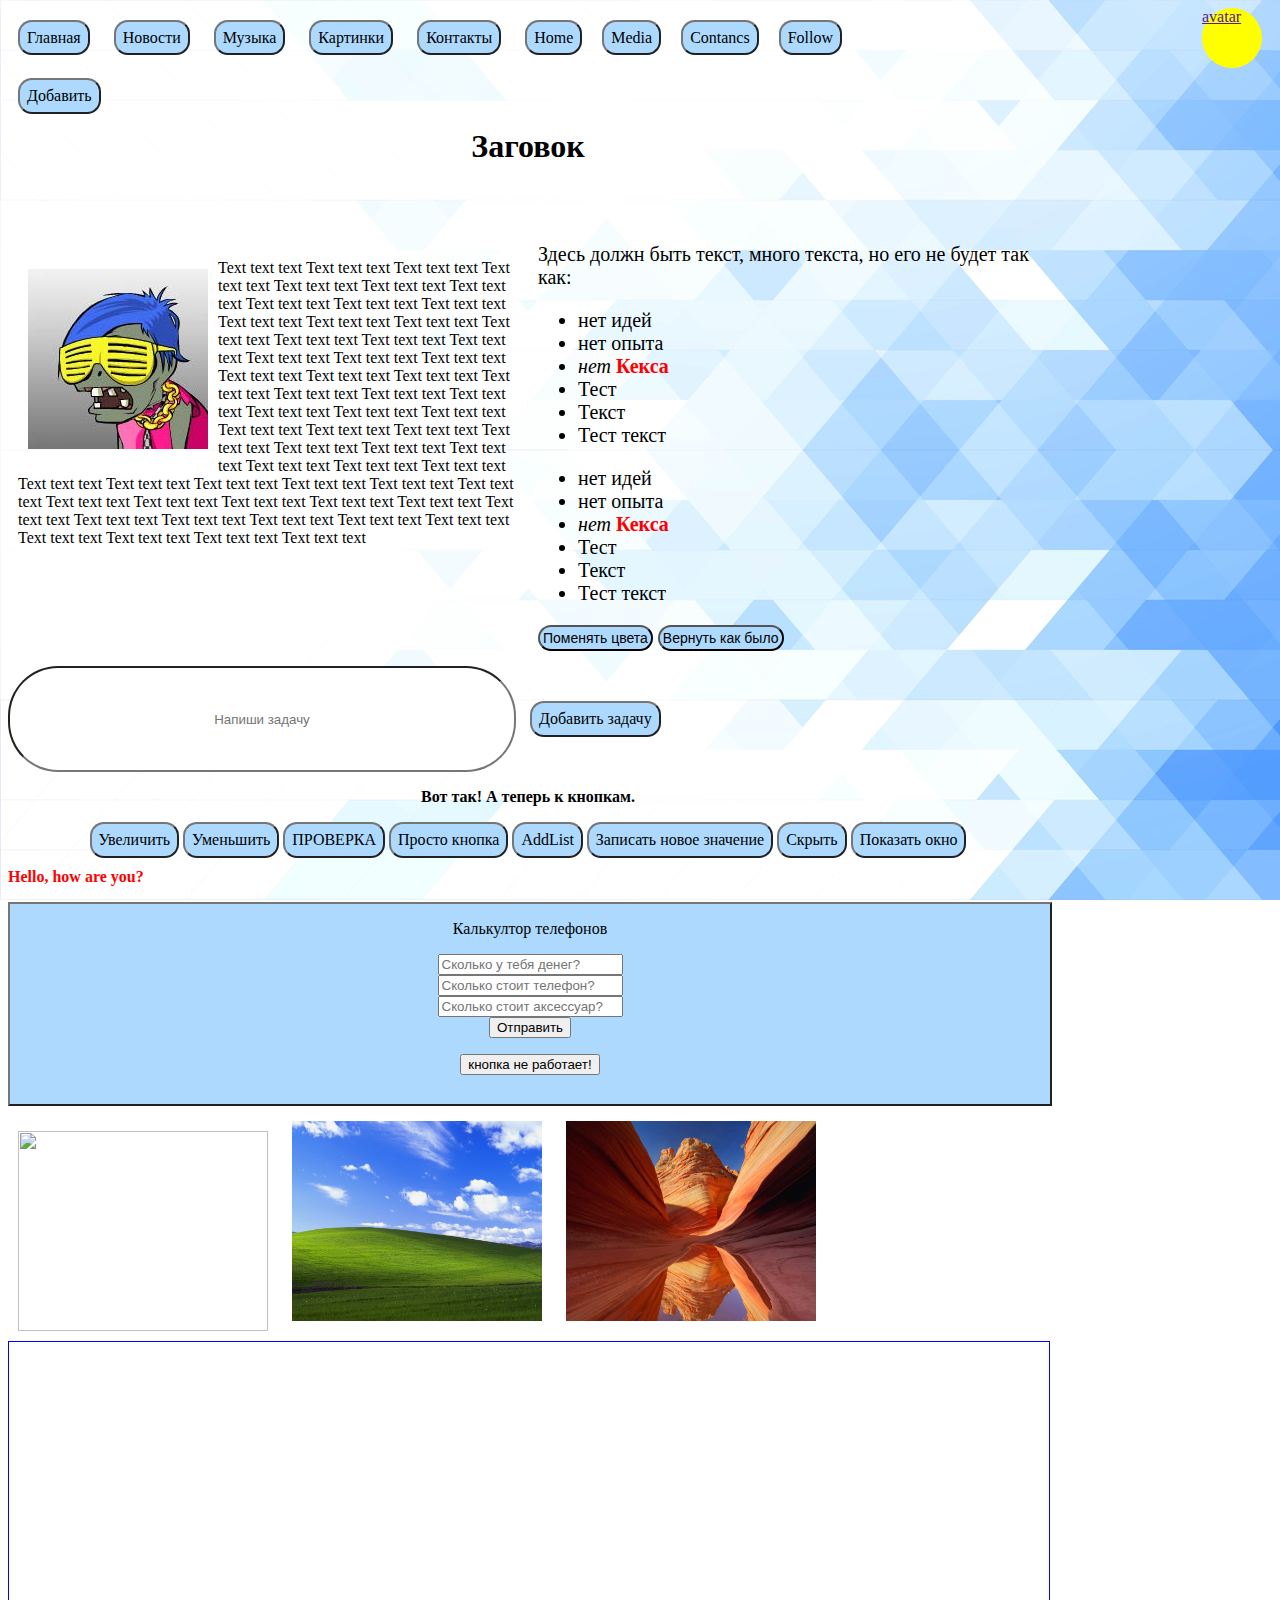
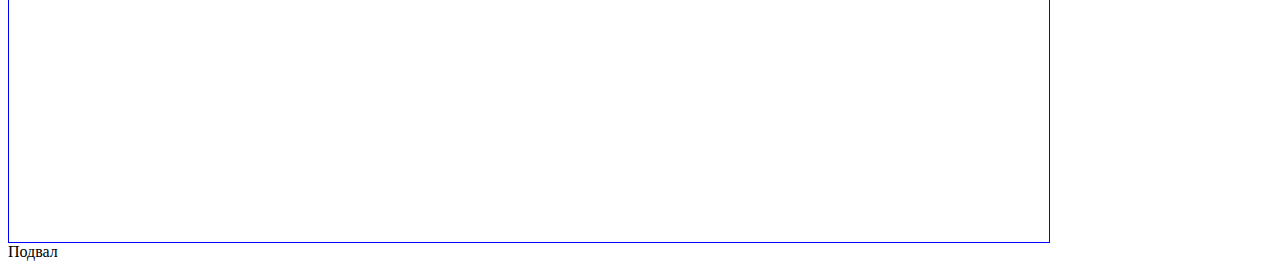
==== index.html @ cc365082 "makeup1" ====
<!DOCTYPE html>
<html>
<head>
<script src="./scripts/jquery-3.3.1.js"></script>
<script src="./scripts/script.js"></script>
<link rel="stylesheet" type="text/css" href="./styles/style.css">
<title>My First Homework ver. 1.0</title>
</head>
<body>
<div class="fix">

	<div class="header">
		<div class="fixmenu">
			<div id="menuLinks" class="menu">
				<a href="">Главная</a>
				<a href="">Новости</a>
				<a href="">Музыка</a>
				<a href="">Картинки</a>
				<a href="">Контакты</a>
			</div>
			<div class="avatar">
				<a href="">avatar</a>
			</div>	
		</div>	
			<div class="downmenu">
				<button><a>Добавить</a></button>
			</div>
	</div>

	<div class="content">
			<h1>Заговок</h1>
			<h2 id="userName"></h2>
		
		<div class="contentBox">	
			<div class="img">
				<p><img src="./image/Zom.jpg" align="left">
				Text text text Text text text Text text text Text text text Text text text Text text text Text text text Text text text Text text text Text text text Text text text Text text text Text text text Text text text Text text text Text text text Text text text Text text text Text text text Text text text Text text text Text text text Text text text Text text text Text text text Text text text Text text text Text text text Text text text Text text text Text text text Text text text Text text text Text text text Text text text Text text text Text text text Text text text Text text text Text text text Text text text Text text text Text text text Text text text Text text text Text text text Text text text Text text text Text text text Text text text Text text text Text text text Text text text Text text text Text text text Text text text Text text text Text text text Text text text Text text text Text text text </p>
			</div>


			<div class="text">
				<div>Здесь должн быть текст, много текста, но его не будет так как:</div>
				<ul class="items1">
					<li>нет идей</li>
					<li>нет опыта</li>
					<li><i>нет</i> <b>Кекса</b></li>
					<li>Тест</li>
					<li>Текст</li>
					<li>Тест текст</li>
				</ul>
				<ul class="items2">	
					<li>нет идей</li>
					<li>нет опыта</li>
					<li><i>нет</i> <b>Кекса</b></li>
					<li>Тест</li>
					<li>Текст</li>
					<li>Тест текст</li>
				</ul>
				<button>Поменять цвета</button>
				<button>Вернуть как было</button>
			</div>
		</div>

		<div id="Tasks">
			<input id="addTasks" type="comment" placeholder="Напиши задачу">
			<input id="buttonTasks" type="submit" value="Добавить задачу" onclick="addTasks()">
		</div>
		
			
		<div id="button">
			<p>Вот так! А теперь к кнопкам.</p>
			<button > Увеличить </button>
			<button > Уменьшить </button>
			<button > ПРОВЕРКА </button>
			<button > Просто кнопка</button>
			<button >AddList</button>
			<button >Записать новое значение</button>
			<button id="HideButton">Скрыть</button>
			<button id="createPopup">Показать окно</button>
		</div>
			<div id="modals"></div>

			<div id="General">
				<div class="mr-5">Hello, how are you?</div>
				<div id='Value'></div>
			</div>

			<ul id="itemlist"></ul>

			<!-- Zadacha -->
			<div id="calculator">
				<p>Калькултор телефонов</p>
					<div id="telItems">
						<input id="bank_balans" type="number" placeholder="Сколько у тебя денег?"><br>
						<input id="rate_tel" type="number" placeholder="Сколько стоит телефон?"><br>
						<input id="rate_acc" type="number" placeholder="Сколько стоит аксессуар?"><br>
						<input type="submit" value="Отправить" onclick="SummaTell()"> 
					</div>
				<p id="Telephone"></p>
						<input type="submit" value="кнопка не работает!" onclick="delRezultTelepphone()">					
			</div>

	</div>
			


			<div id="toggleImage">
				<img class="changeImg" src="./image/peng.jpg" width="250px" height="200px" onclick="addImage()">
				<img class="changeImg" src="./image/skyearth.jpg" width="250px" height="200px">
				<img class="changeImg" src="./image/orangerock.jpg" width="250px" height="200px">
			</div>
				<div id="imagecontainer"></div>


	<div class="footer">Подвал</div>

</div>
</body>
</html>
---- styles/style.css ----
body{
	background:url("../image/bluefon.png");
	background-attachment: fixed;
	background-size: cover;
	color: #000;
}

/*font-family: algerian; Почему в боди меняет только выборочные теги? почему не захватывает все*/ 
	/*border: 1px solid blue;*/

.header {
    height: 60px;
    width: 100%;
    position: relative;
}

.fixmenu {
    height: inherit;
    width: 100%;
    display: flex;
    justify-content: space-between;
    align-items: center;
    box-sizing: border-box;
}

#menuLinks a {
	background-color: #add9fe;
	text-align: center;
    border-radius: 14px;
    color: black;
    padding: 7px;
    margin: 10px;
    text-decoration: none;
    border-width: 2px;
    border-style: outset;
    border-color: rgb(118, 118, 118);
    border-image: initial;
    font-size: 16px;
	font-family: comic sans ms;
} 

.avatar{
	height: 60px;
	width: 60px;
	border-radius: 60px;
	background-color: yellow;
	margin: 10px;
	font-family: comic sans ms;
}

.header button {
	text-align: center;
    border-radius: 14px;
    background-color: #add9fe;
    color: black;
    padding: 7px;
    margin: 10px;
    text-decoration: none;
    border-width: 2px;
    border-style: outset;
    border-color: rgb(118, 118, 118);
    border-image: initial;
    font-size: 16px;
    font-family: comic sans ms;
}

.addMenu {
	text-align: center;
	border-radius: 14px;
	background-color: #add9fe;
	color: black;
	padding: 7px;
	margin: 10px 0px;
	text-decoration: none;
    border-width: 2px;
    border-style: outset;
    border-color: rgb(118, 118, 118);
    border-image: initial;
    font-size: 16px;
    font-family: comic sans ms;
}

.content{
    margin: 60px 0 0 0;
	/*font-family: wide latin;*/
}

h1, h2{
	text-align: center;
	margin: 0;
	height: 50px;
	width: 1040px;	 
}

.contentBox{
	display: flex;
}

.img{
	width: 500px;
	margin: 5px 0;
	padding: 10px;
}

img {
	padding: 10px;
}

.text{
	font-size: 20px;
	vertical-align: top;
	width: 500px;
	margin: 5px 0;
	color: black;
	padding: 10px;
}

.text button{
	text-align: center;
    border-radius: 14px;
    background-color: #add9fe;
    color: black;
    padding: 3px;
    font-size: 14px;

}

#addTasks{
	width: 500px;
	height: 100px;
	max-width: 500px;
	border-radius: 50px;
    text-align: center;
}

.addTasks{
	border: 1px solid blue;
	width: 500px;
	height: 100px;
	background-color: #add9fe;
	text-align: center;
	margin: 5px 0;
	border-radius: 50px;
    text-align: center;
    vertical-align: middle;

}

#buttonTasks{
	text-align: center;
    border-radius: 14px;
    background-color: #add9fe;
    color: black;
    padding: 7px;
    margin: 10px;
    text-decoration: none;
    border-width: 2px;
    border-style: outset;
    border-color: rgb(118, 118, 118);
    border-image: initial;
    font-size: 16px;
    font-family: comic sans ms;
}

#button{
	text-align: center;
	margin: 10px 0;
	width: 1040px;
	font-weight: bold;
/*	border: 1px solid blue;*/
}

#button button{
	text-align: center;
    border-radius: 14px;
    background-color: #add9fe;
    color: black;
    padding: 7px;
    text-decoration: none;
    border-width: 2px;
    border-style: outset;
    border-color: rgb(118, 118, 118);
    border-image: initial;
    font-size: 16px;
    font-family: comic sans ms;
    /*margin: 10px;*/
}

#General{
	display: flex;
	color: red;
	font-weight: bold;
}
.mr-5{
	margin-right: 5px;
}

#itemlist {
	color: red;
	font-weight: bold;
}

.itemList {
    display: flex;
    align-items: center;
    padding: 8px 16px;
}

.target{
	cursor: pointer;
}





#imagecontainer{
	border: 1px solid blue;
	height: 500px;
	width: 1040px;

}

.changeImg {
    transition: 1s; /* Время эффекта */
   }
.changeImg:hover {
    transform: scale(1.2); /* Увеличиваем масштаб */
}
















#calculator{
	margin: 5px 0;
	height: 200px;
	width: 1040px;
	border-width: 2px;
    border-style: outset;
    border-color: rgb(118, 118, 118);
    border-image: initial;
	text-align: center;
	background-color: #add9fe;
}

#telItems < input{
	width: 200px;
	border: 1px solid blue;
}


i + b {
	color: red;
}

/*

Обращатся по разным селекторам

1.Первый эл. из списка тегов (:first)

2.Первый эл. из списка тегов (:last)

3.Соседние эл. из списка тегов (тег + тег)

4.На каждый атрибут еще по три типа вывести в консоль ([атрибут = имя атрибута])

область видемости функции !!!

*/


/* The Modal (background) */
.modal {
  display: none; /* Hidden by default */
  position: fixed; /* Stay in place */
  z-index: 1; /* Sit on top */
  left: 0;
  top: 0;
  width: 100%; /* Full width */
  height: 100%; /* Full height */
  overflow: auto; /* Enable scroll if needed */
  background-color: rgb(0,0,0); /* Fallback color */
  background-color: rgba(0,0,0,0.4); /* Black w/ opacity */
}

/* Modal Content/Box */
.modal-content {
  background-color: #fefefe;
  margin: 15% auto; /* 15% from the top and centered */
  padding: 20px;
  border: 1px solid #888;
  width: 80%; /* Could be more or less, depending on screen size */
}

/* The Close Button */
.close {
  color: #aaa;
  float: right;
  font-size: 28px;
  font-weight: bold;
}

.close:hover,
.close:focus {
  color: black;
  text-decoration: none;
  cursor: pointer;
}
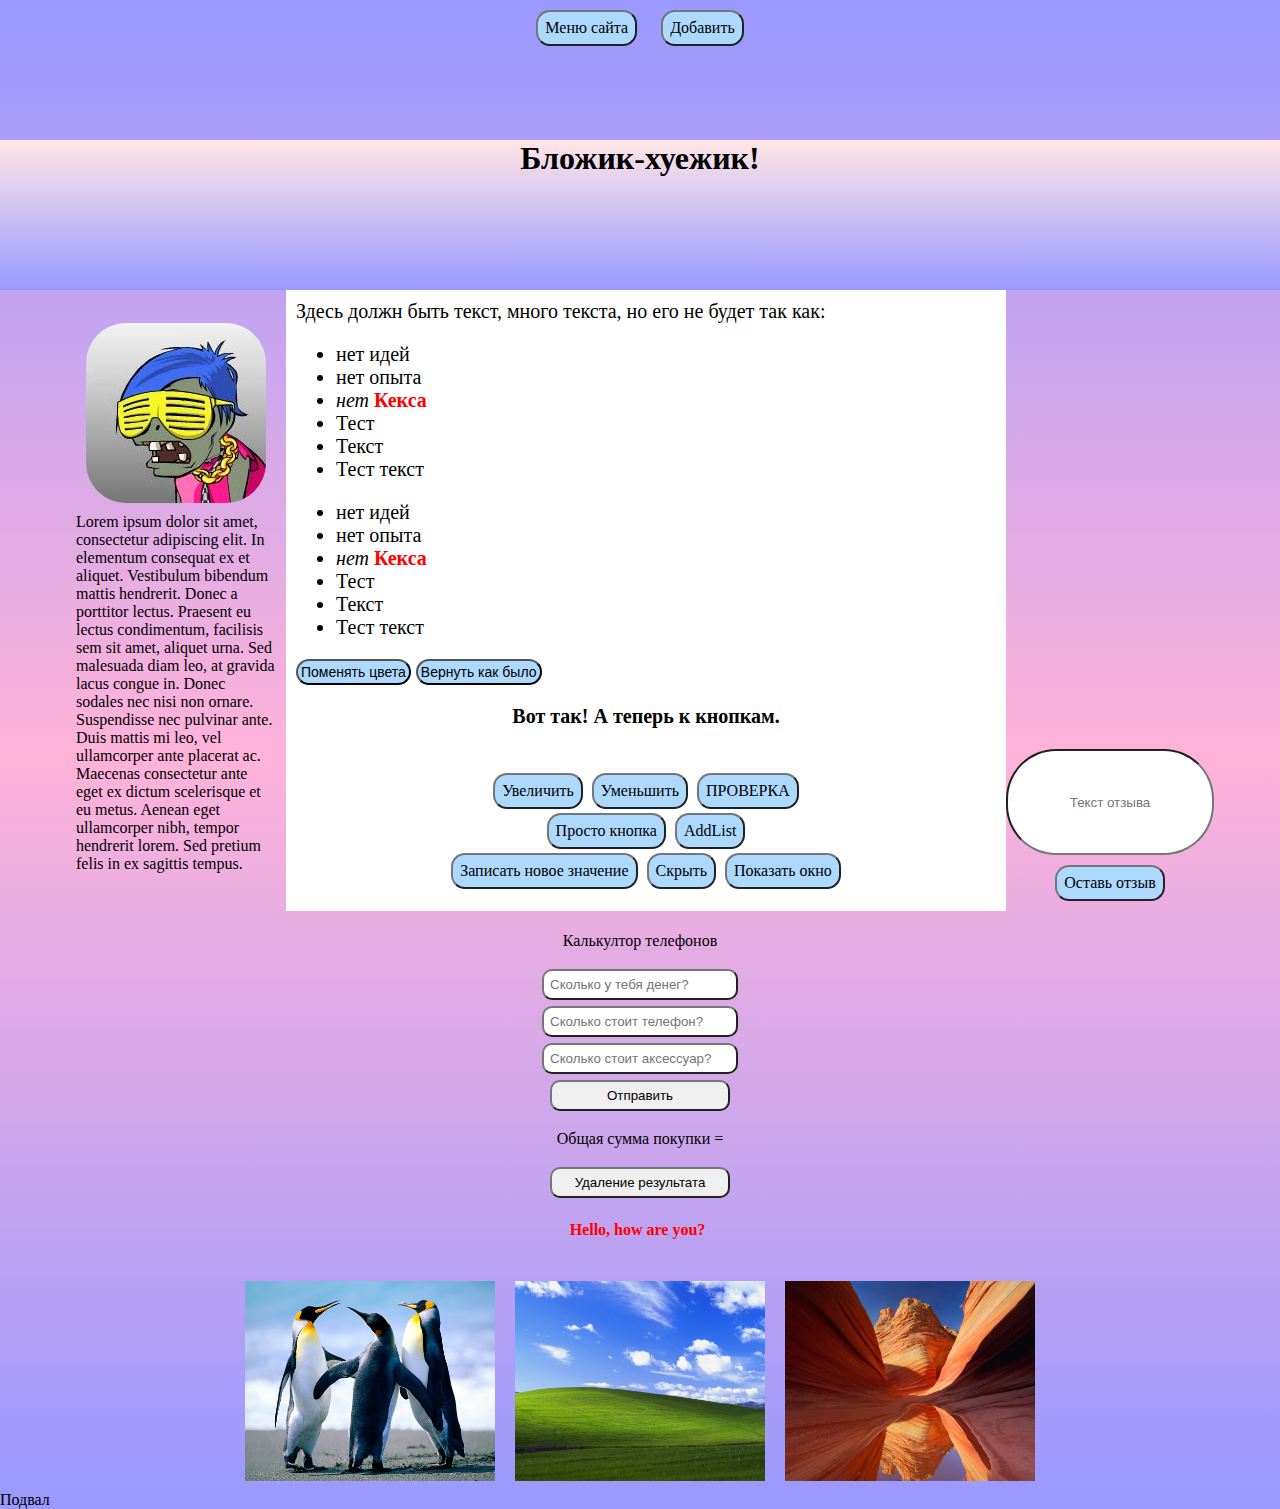
==== commit 916bee79: "makeup2" ====
--- a/index.html
+++ b/index.html
@@ -6,87 +6,101 @@
 <link rel="stylesheet" type="text/css" href="./styles/style.css">
 <title>My First Homework ver. 1.0</title>
 </head>
-<body>
-<div class="fix">
+
 
 	<div class="header">
-		<div class="fixmenu">
-			<div id="menuLinks" class="menu">
-				<a href="">Главная</a>
-				<a href="">Новости</a>
-				<a href="">Музыка</a>
-				<a href="">Картинки</a>
-				<a href="">Контакты</a>
-			</div>
-			<div class="avatar">
-				<a href="">avatar</a>
-			</div>	
-		</div>	
-			<div class="downmenu">
-				<button><a>Добавить</a></button>
-			</div>
+
+				<div id="fixmenu">
+
+					<div class="sideBar">
+						<div id="menuLinks" class="menu">
+							<a href="">Главная</a>
+							<a href="">Новости</a>
+							<a href="">Музыка</a>
+							<a href="">Картинки</a>
+							<a href="">Контакты</a>
+						</div>
+							<div class="avatar">
+								<a href="">avatar</a>
+							</div>	
+					</div>	
+
+				</div>
+
+					<div class="downmenu">
+						<button onclick="toggleSidebar()">Меню сайта</button>
+						<button><a>Добавить</a></button>
+					</div>
+
 	</div>
 
+
+			
 	<div class="content">
-			<h1>Заговок</h1>
-			<h2 id="userName"></h2>
-		
-		<div class="contentBox">	
-			<div class="img">
-				<p><img src="./image/Zom.jpg" align="left">
-				Text text text Text text text Text text text Text text text Text text text Text text text Text text text Text text text Text text text Text text text Text text text Text text text Text text text Text text text Text text text Text text text Text text text Text text text Text text text Text text text Text text text Text text text Text text text Text text text Text text text Text text text Text text text Text text text Text text text Text text text Text text text Text text text Text text text Text text text Text text text Text text text Text text text Text text text Text text text Text text text Text text text Text text text Text text text Text text text Text text text Text text text Text text text Text text text Text text text Text text text Text text text Text text text Text text text Text text text Text text text Text text text Text text text Text text text Text text text Text text text Text text text </p>
+			<div class="h1_h2">
+				<h1>Бложик-хуежик!</h1>
+				<h2 id="userName"></h2>
 			</div>
 
+		
 
-			<div class="text">
-				<div>Здесь должн быть текст, много текста, но его не будет так как:</div>
-				<ul class="items1">
-					<li>нет идей</li>
-					<li>нет опыта</li>
-					<li><i>нет</i> <b>Кекса</b></li>
-					<li>Тест</li>
-					<li>Текст</li>
-					<li>Тест текст</li>
-				</ul>
-				<ul class="items2">	
-					<li>нет идей</li>
-					<li>нет опыта</li>
-					<li><i>нет</i> <b>Кекса</b></li>
-					<li>Тест</li>
-					<li>Текст</li>
-					<li>Тест текст</li>
-				</ul>
-				<button>Поменять цвета</button>
-				<button>Вернуть как было</button>
+			<div class="contentBox">
+								
+					<div class="img">
+						<img src="./image/Zom.jpg" align="left">
+						<p>Lorem ipsum dolor sit amet, consectetur adipiscing elit. In elementum consequat ex et aliquet. Vestibulum bibendum mattis hendrerit. Donec a porttitor lectus. Praesent eu lectus condimentum, facilisis sem sit amet, aliquet urna. Sed malesuada diam leo, at gravida lacus congue in. Donec sodales nec nisi non ornare. Suspendisse nec pulvinar ante. Duis mattis mi leo, vel ullamcorper ante placerat ac. Maecenas consectetur ante eget ex dictum scelerisque et eu metus. Aenean eget ullamcorper nibh, tempor hendrerit lorem. Sed pretium felis in ex sagittis tempus.
+						</p>	
+					</div>
+
+					<div class="text">
+						<div>Здесь должн быть текст, много текста, но его не будет так как:</div>
+						<ul class="items1">
+							<li>нет идей</li>
+							<li>нет опыта</li>
+							<li><i>нет</i> <b>Кекса</b></li>
+							<li>Тест</li>
+							<li>Текст</li>
+							<li>Тест текст</li>
+						</ul>
+						<ul class="items2">	
+							<li>нет идей</li>
+							<li>нет опыта</li>
+							<li><i>нет</i> <b>Кекса</b></li>
+							<li>Тест</li>
+							<li>Текст</li>
+							<li>Тест текст</li>
+						</ul>
+						<button>Поменять цвета</button>
+						<button>Вернуть как было</button>
+
+							<div id="button">
+								<p>Вот так! А теперь к кнопкам.</p><br>
+								<button > Увеличить </button>
+								<button > Уменьшить </button>
+								<button > ПРОВЕРКА </button><br>
+								<button > Просто кнопка</button>
+								<button >AddList</button><br>
+								<button >Записать новое значение</button>
+								<button id="HideButton">Скрыть</button>
+								<button id="createPopup">Показать окно</button>
+							</div>
+					</div>
+
+
+					<div id="Tasks">
+						<input id="addTasks" type="comment" placeholder="Текст отзыва"><br>
+						<input id="buttonTasks" type="submit" value="Оставь отзыв" onclick="addTasks()">
+						<div id="newTasks"></div>
+					</div>
 			</div>
-		</div>
+			
 
-		<div id="Tasks">
-			<input id="addTasks" type="comment" placeholder="Напиши задачу">
-			<input id="buttonTasks" type="submit" value="Добавить задачу" onclick="addTasks()">
-		</div>
+
+	
+
 		
+		<div class="contentButton">
 			
-		<div id="button">
-			<p>Вот так! А теперь к кнопкам.</p>
-			<button > Увеличить </button>
-			<button > Уменьшить </button>
-			<button > ПРОВЕРКА </button>
-			<button > Просто кнопка</button>
-			<button >AddList</button>
-			<button >Записать новое значение</button>
-			<button id="HideButton">Скрыть</button>
-			<button id="createPopup">Показать окно</button>
-		</div>
-			<div id="modals"></div>
-
-			<div id="General">
-				<div class="mr-5">Hello, how are you?</div>
-				<div id='Value'></div>
-			</div>
-
-			<ul id="itemlist"></ul>
-
 			<!-- Zadacha -->
 			<div id="calculator">
 				<p>Калькултор телефонов</p>
@@ -96,24 +110,47 @@
 						<input id="rate_acc" type="number" placeholder="Сколько стоит аксессуар?"><br>
 						<input type="submit" value="Отправить" onclick="SummaTell()"> 
 					</div>
-				<p id="Telephone"></p>
-						<input type="submit" value="кнопка не работает!" onclick="delRezultTelepphone()">					
+				<p id="Telephone">Общая сумма покупки = </p>
+						<input type="submit" value="Удаление результата" onclick="delRezultTelepphone()">					
+			</div>
+		</div>
+
+
+		<div id="iDontKnowThis">
+			<div id="modals"></div>
+
+			<div id="General">
+				<div class="mr-5">Hello, how are you?</div>
+				<div id='Value'></div>
 			</div>
 
+			<ul id="itemlist"></ul>
+		</div>
 	</div>
 			
 
 
 			<div id="toggleImage">
-				<img class="changeImg" src="./image/peng.jpg" width="250px" height="200px" onclick="addImage()">
+				<img class="changeImg" src="./image/Peng.jpg" width="250px" height="200px" onclick="addImage()">
 				<img class="changeImg" src="./image/skyearth.jpg" width="250px" height="200px">
 				<img class="changeImg" src="./image/orangerock.jpg" width="250px" height="200px">
 			</div>
 				<div id="imagecontainer"></div>
 
 
+			<div id="mySidenav" class="sidenav">
+				  <span href="javascript:void(0)" class="closebtn" onclick="closeNav()">&times;</span>
+				  <a href="#">About</a>
+				  <a href="#">Services</a>
+				  <a href="#">Clients</a>
+				  <a href="#">Contact</a>
+			</div>
+
+
+
+
 	<div class="footer">Подвал</div>
 
-</div>
+
 </body>
 </html>--- a/styles/style.css
+++ b/styles/style.css
@@ -1,36 +1,72 @@
+html, body {
+    margin: 0;
+}
+
+* {
+	outline: none;
+	text-decoration: none;
+}
+
 body{
-	background:url("../image/bluefon.png");
+	/*background:url("../image/bluefon.png");*/
 	background-attachment: fixed;
 	background-size: cover;
 	color: #000;
+	background: linear-gradient(to bottom, #9999ff, #ffb3d9, #9999ff);
 }
 
 /*font-family: algerian; Почему в боди меняет только выборочные теги? почему не захватывает все*/ 
 	/*border: 1px solid blue;*/
 
 .header {
-    height: 60px;
+    height: 70px;
     width: 100%;
     position: relative;
-}
-
-.fixmenu {
+
+}
+
+/*.sideBar {
     height: inherit;
     width: 100%;
     display: flex;
     justify-content: space-between;
     align-items: center;
     box-sizing: border-box;
-}
-
-#menuLinks a {
+
+}*/
+
+.sideBar {
+    height: 0;
+    width: 100%;
+    display: none;
+    justify-content: center;
+    align-items: center;
+    box-sizing: border-box;
+   	background-color: red;
+    
+}
+
+.sideBar.open {
+    height: inherit;
+    width: 100%;
+    display: flex;
+    justify-content: center;
+    align-items: center;
+    box-sizing: border-box;
+    transition: 4s;
+}
+
+.avatar{
+	display: flex;
+}
+
+#menuLinks > a {
 	background-color: #add9fe;
 	text-align: center;
     border-radius: 14px;
     color: black;
     padding: 7px;
     margin: 10px;
-    text-decoration: none;
     border-width: 2px;
     border-style: outset;
     border-color: rgb(118, 118, 118);
@@ -46,6 +82,8 @@
 	background-color: yellow;
 	margin: 10px;
 	font-family: comic sans ms;
+	display: flex;
+	align-items: center;
 }
 
 .header button {
@@ -64,6 +102,10 @@
     font-family: comic sans ms;
 }
 
+.downmenu{
+	text-align: center;
+}
+
 .addMenu {
 	text-align: center;
 	border-radius: 14px;
@@ -80,39 +122,54 @@
     font-family: comic sans ms;
 }
 
+
+
 .content{
-    margin: 60px 0 0 0;
+    margin: 70px 0 0 0;
 	/*font-family: wide latin;*/
 }
 
-h1, h2{
+.h1_h2{
 	text-align: center;
 	margin: 0;
-	height: 50px;
-	width: 1040px;	 
-}
+	height: 150px;
+	/*width: 1040px;*/	
+	background: linear-gradient(to top, #9999ff, #ffe6e6);
+}
+
+
 
 .contentBox{
 	display: flex;
+	align-items: center;
+	justify-content: center;
+/*	margin-left: 500px;
+	margin-right: 500px;
+	max-width: 1200px*/
 }
 
 .img{
-	width: 500px;
-	margin: 5px 0;
+	width: 200px;
 	padding: 10px;
+
 }
 
 img {
 	padding: 10px;
 }
+.img img{
+	border-radius: 50px;
+}
 
 .text{
+	width: 700px;
 	font-size: 20px;
 	vertical-align: top;
-	width: 500px;
-	margin: 5px 0;
 	color: black;
 	padding: 10px;
+	background: white;
+	align-self: end;
+
 }
 
 .text button{
@@ -125,24 +182,17 @@
 
 }
 
+#Tasks{
+	text-align: center;
+	align-self: end;
+}
+
 #addTasks{
-	width: 500px;
+	width: 200px;
 	height: 100px;
 	max-width: 500px;
 	border-radius: 50px;
     text-align: center;
-}
-
-.addTasks{
-	border: 1px solid blue;
-	width: 500px;
-	height: 100px;
-	background-color: #add9fe;
-	text-align: center;
-	margin: 5px 0;
-	border-radius: 50px;
-    text-align: center;
-    vertical-align: middle;
 
 }
 
@@ -162,10 +212,33 @@
     font-family: comic sans ms;
 }
 
+#newTasks{
+	display: flex;
+    flex-direction: column;
+    align-items: center;
+}
+
+.addTasks{
+	border: 1px solid blue;
+	width: 200px;
+	height: 100px;
+	background-color: #add9fe;
+	border-radius: 50px;
+    text-align: center;
+}
+
+
+
+
+.contentButton{
+	display: flex;
+	justify-content: center;
+}
+
 #button{
 	text-align: center;
 	margin: 10px 0;
-	width: 1040px;
+/*	width: 1040px;*/
 	font-weight: bold;
 /*	border: 1px solid blue;*/
 }
@@ -183,8 +256,51 @@
     border-image: initial;
     font-size: 16px;
     font-family: comic sans ms;
-    /*margin: 10px;*/
-}
+    margin: 2px;
+}
+
+#calculator{
+	margin: 5px 0;
+	height: 300px;
+	width: 500px;
+	/*border-width: 2px;
+    border-style: outset;
+    border-color: rgb(118, 118, 118);
+    border-image: initial;*/
+	/*background-color: #add9fe;*/
+	text-align: center;
+}
+
+#telItems input{
+	width: 200px;
+	border-width: 2px;
+    border-style: outset;
+    border-color: rgb(118, 118, 118);
+    border-image: initial;
+	padding: 6px;
+    border-radius: 10px;
+    margin: 3px;
+}
+
+#calculator input{
+	width: 180px;
+	border-width: 2px;
+    border-style: outset;
+    border-color: rgb(118, 118, 118);
+    border-image: initial;
+	padding: 6px;
+    border-radius: 10px;
+    margin: 3px;
+}
+
+
+
+#iDontKnowThis{
+	display: flex;
+    flex-direction: column;
+    align-items: center;
+}
+
 
 #General{
 	display: flex;
@@ -213,13 +329,11 @@
 
 
 
-
-#imagecontainer{
-	border: 1px solid blue;
-	height: 500px;
-	width: 1040px;
-
-}
+#toggleImage{
+	display: flex;
+	justify-content: center;
+}
+
 
 .changeImg {
     transition: 1s; /* Время эффекта */
@@ -242,23 +356,6 @@
 
 
 
-
-#calculator{
-	margin: 5px 0;
-	height: 200px;
-	width: 1040px;
-	border-width: 2px;
-    border-style: outset;
-    border-color: rgb(118, 118, 118);
-    border-image: initial;
-	text-align: center;
-	background-color: #add9fe;
-}
-
-#telItems < input{
-	width: 200px;
-	border: 1px solid blue;
-}
 
 
 i + b {
@@ -318,4 +415,55 @@
   color: black;
   text-decoration: none;
   cursor: pointer;
+}
+
+
+/* The side navigation menu */
+.sidenav {
+  height: 100%; /* 100% Full-height */
+  width: 0; /* 0 width - change this with JavaScript */
+  position: fixed; /* Stay in place */
+  z-index: 1; /* Stay on top */
+  top: 0;
+  left: 0;
+  background-color: #111; /* Black*/
+  overflow-x: hidden; /* Disable horizontal scroll */
+  padding-top: 60px; /* Place content 60px from the top */
+  transition: 0.5s; /* 0.5 second transition effect to slide in the sidenav */
+}
+
+/* The navigation menu links */
+.sidenav a {
+  padding: 8px 8px 8px 32px;
+  text-decoration: none;
+  font-size: 25px;
+  color: #818181;
+  display: block;
+  transition: 0.3s;
+}
+
+/* When you mouse over the navigation links, change their color */
+.sidenav a:hover {
+  color: #f1f1f1;
+}
+
+/* Position and style the close button (top right corner) */
+.sidenav .closebtn {
+  position: absolute;
+  top: 0;
+  right: 25px;
+  font-size: 36px;
+  margin-left: 50px;
+}
+
+/* Style page content - use this if you want to push the page content to the right when you open the side navigation */
+#main {
+  transition: margin-left .5s;
+  padding: 20px;
+}
+
+/* On smaller screens, where height is less than 450px, change the style of the sidenav (less padding and a smaller font size) */
+@media screen and (max-height: 450px) {
+  .sidenav {padding-top: 15px;}
+  .sidenav a {font-size: 18px;}
 }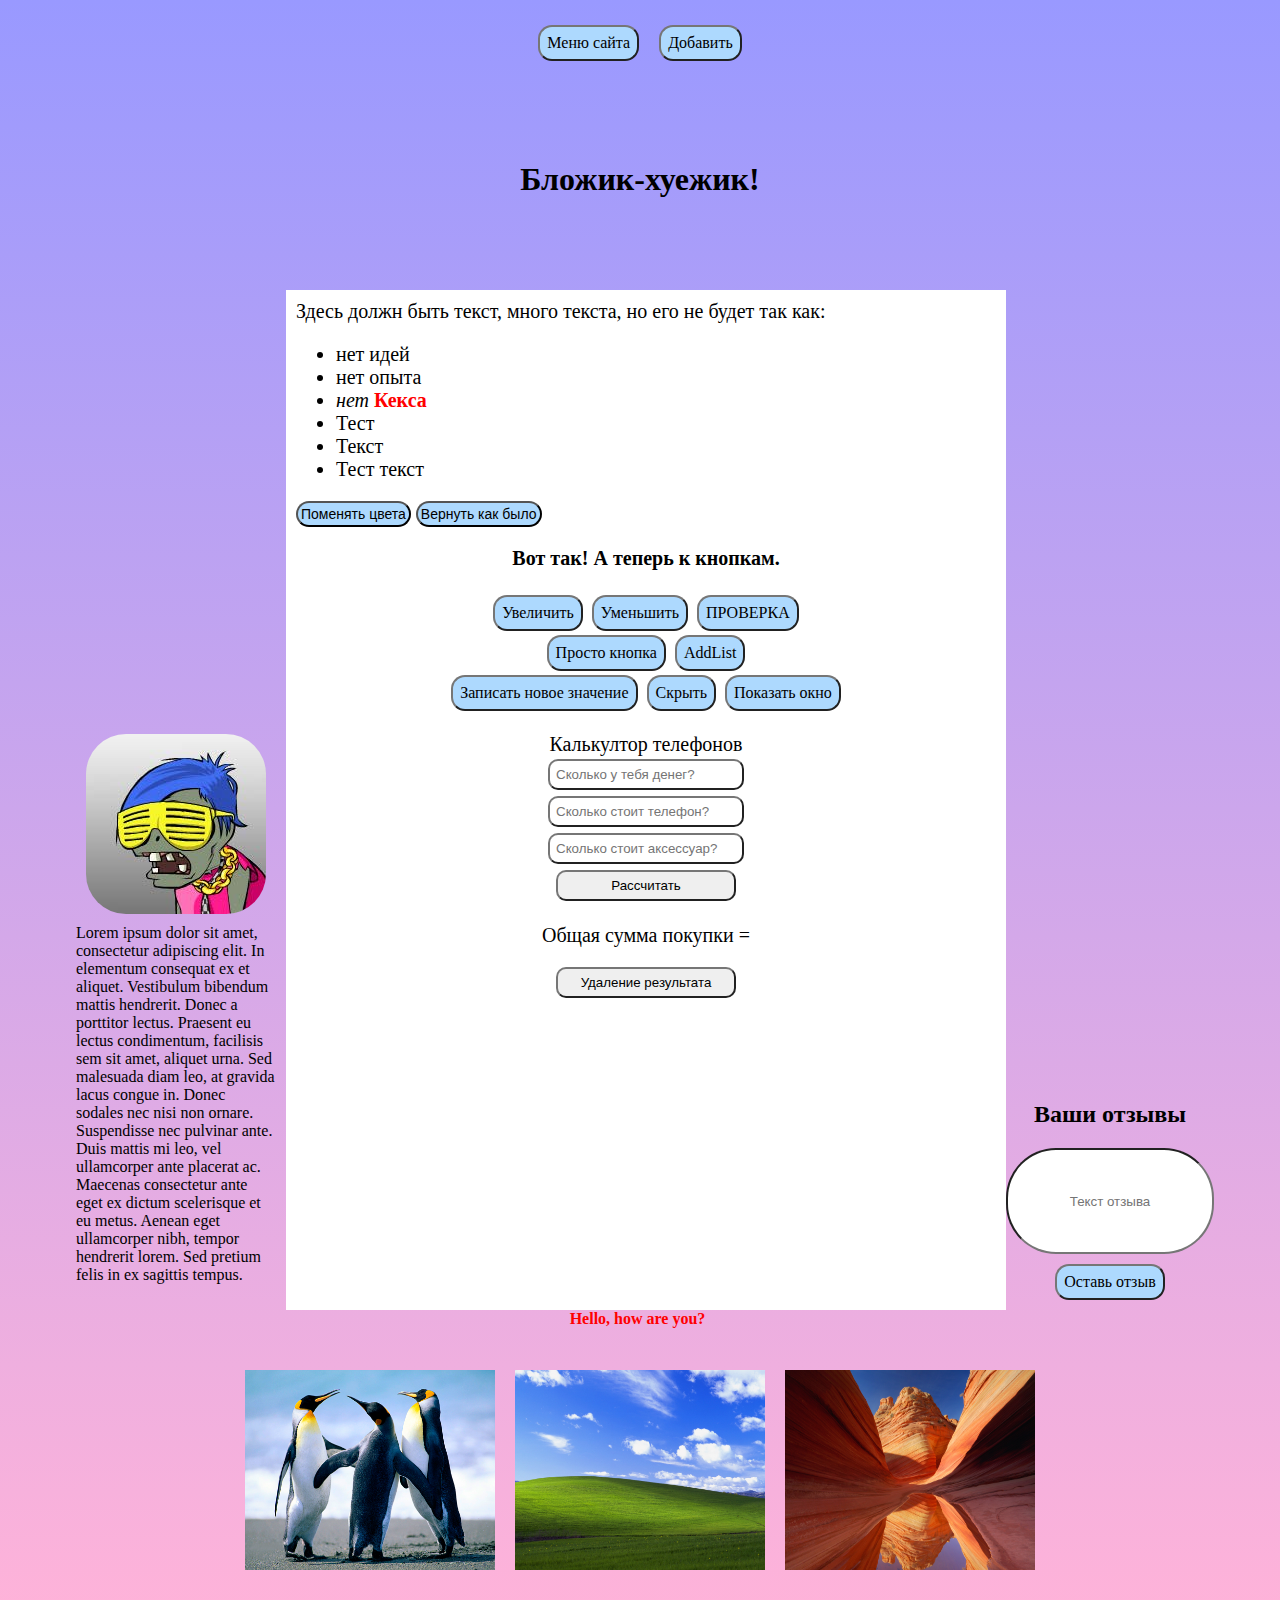
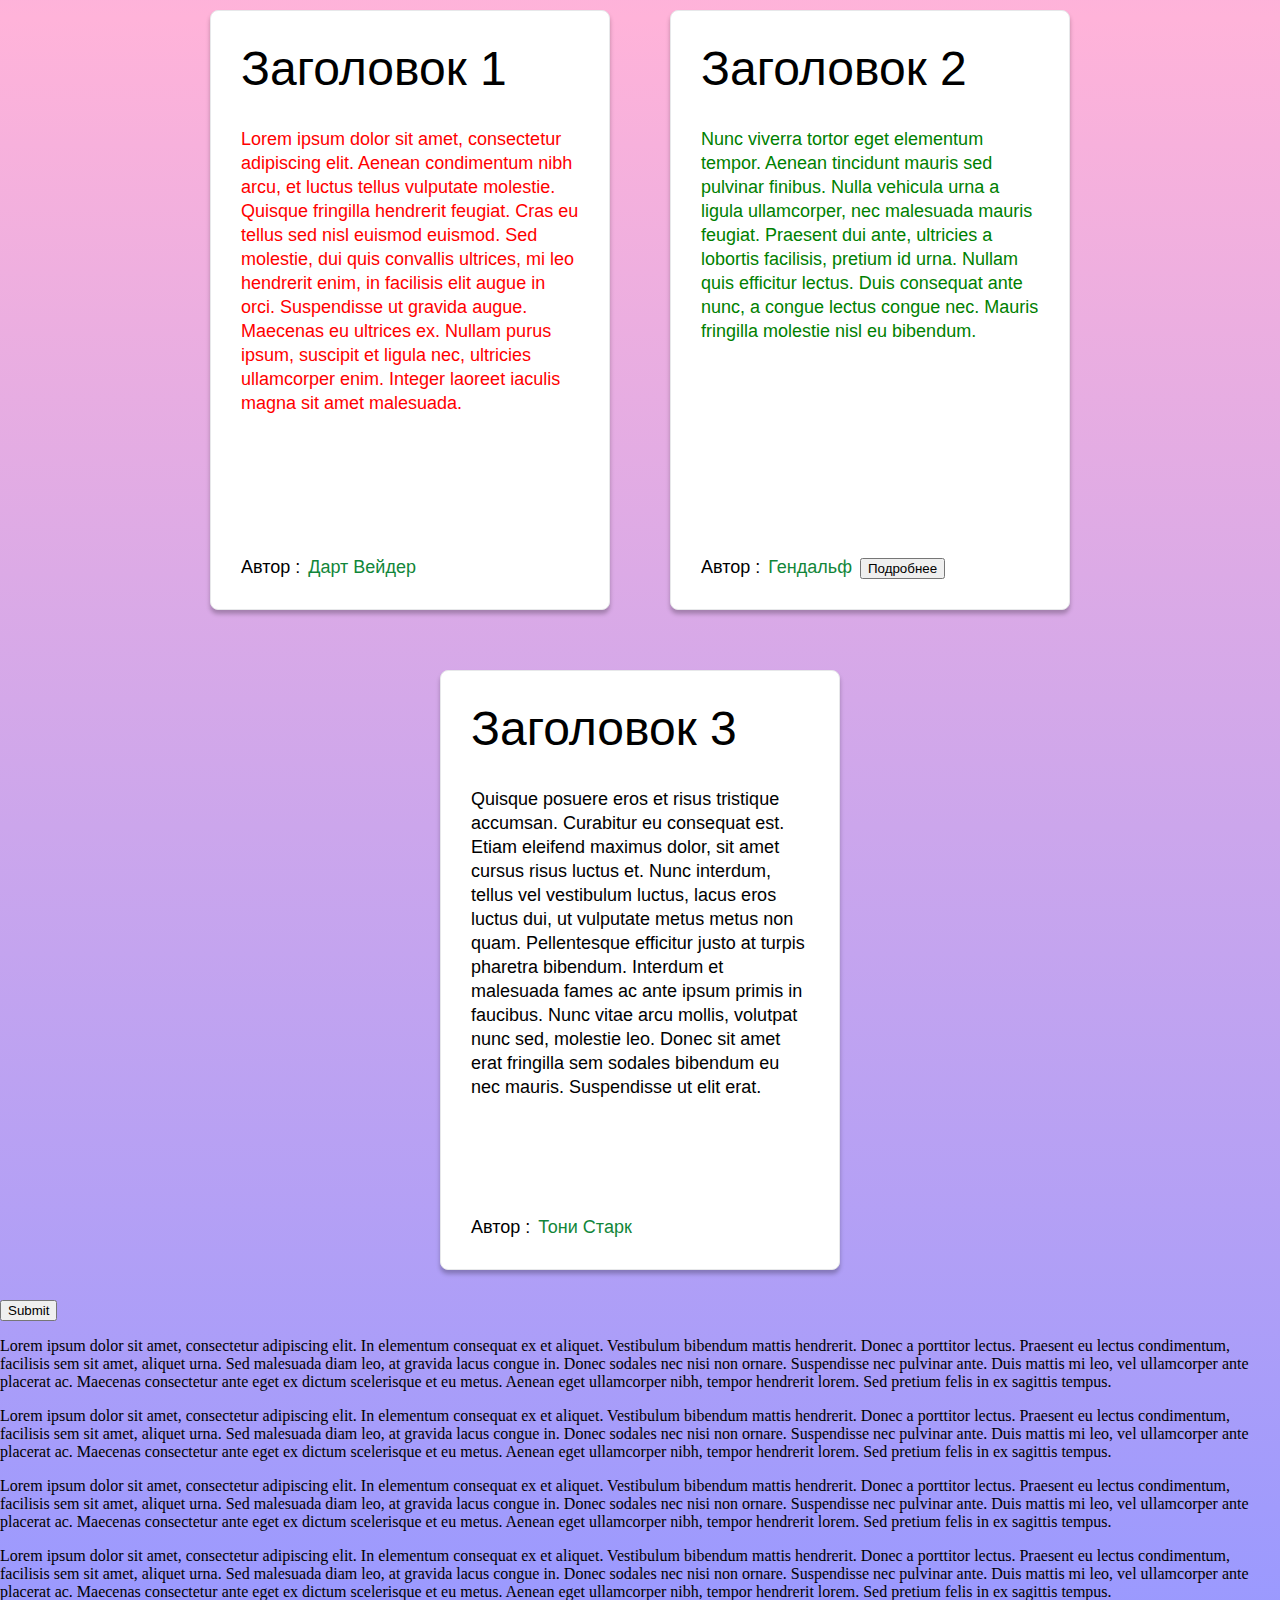
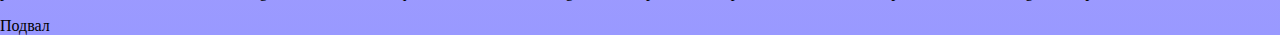
==== commit 490cbd75: "object" ====
--- a/index.html
+++ b/index.html
@@ -7,31 +7,24 @@
 <title>My First Homework ver. 1.0</title>
 </head>
 
+	<div class="header">
+			<div class="sideBar">
+				<div id="menuLinks" class="menu">
+					<a href="">Главная</a>
+					<a href="">Новости</a>
+					<a href="">Музыка</a>
+					<a href="">Картинки</a>
+					<a href="">Контакты</a>
+				</div>
+					<div class="avatar">
+						<a href="">avatar</a>
+					</div>	
+			</div>	
 
-	<div class="header">
-
-				<div id="fixmenu">
-
-					<div class="sideBar">
-						<div id="menuLinks" class="menu">
-							<a href="">Главная</a>
-							<a href="">Новости</a>
-							<a href="">Музыка</a>
-							<a href="">Картинки</a>
-							<a href="">Контакты</a>
-						</div>
-							<div class="avatar">
-								<a href="">avatar</a>
-							</div>	
-					</div>	
-
+				<div class="downmenu">
+					<button onclick="toggleSidebar()">Меню сайта</button>
+					<button><a>Добавить</a></button>
 				</div>
-
-					<div class="downmenu">
-						<button onclick="toggleSidebar()">Меню сайта</button>
-						<button><a>Добавить</a></button>
-					</div>
-
 	</div>
 
 
@@ -62,32 +55,38 @@
 							<li>Текст</li>
 							<li>Тест текст</li>
 						</ul>
-						<ul class="items2">	
-							<li>нет идей</li>
-							<li>нет опыта</li>
-							<li><i>нет</i> <b>Кекса</b></li>
-							<li>Тест</li>
-							<li>Текст</li>
-							<li>Тест текст</li>
-						</ul>
 						<button>Поменять цвета</button>
 						<button>Вернуть как было</button>
 
 							<div id="button">
 								<p>Вот так! А теперь к кнопкам.</p><br>
-								<button > Увеличить </button>
-								<button > Уменьшить </button>
-								<button > ПРОВЕРКА </button><br>
-								<button > Просто кнопка</button>
+								<button >Увеличить</button>
+								<button >Уменьшить</button>
+								<button >ПРОВЕРКА</button><br>
+								<button >Просто кнопка</button>
 								<button >AddList</button><br>
 								<button >Записать новое значение</button>
 								<button id="HideButton">Скрыть</button>
 								<button id="createPopup">Показать окно</button>
 							</div>
+
+							<div id="calculator">
+									<p>Калькултор телефонов</p>
+								<div id="telItems">
+									<input id="bank_balans" type="number" placeholder="Сколько у тебя денег?"><br>
+									<input id="rate_tel" type="number" placeholder="Сколько стоит телефон?"><br>
+									<input id="rate_acc" type="number" placeholder="Сколько стоит аксессуар?"><br>
+									<input type="submit" value="Рассчитать" onclick="SummaTell()"> 
+								</div>
+									<p id="Telephone">Общая сумма покупки = </p>
+									<input type="submit" value="Удаление результата" onclick="delRezultTelepphone()">					
+							</div>
+
 					</div>
 
 
 					<div id="Tasks">
+						<h2>Ваши отзывы</h2>
 						<input id="addTasks" type="comment" placeholder="Текст отзыва"><br>
 						<input id="buttonTasks" type="submit" value="Оставь отзыв" onclick="addTasks()">
 						<div id="newTasks"></div>
@@ -102,17 +101,7 @@
 		<div class="contentButton">
 			
 			<!-- Zadacha -->
-			<div id="calculator">
-				<p>Калькултор телефонов</p>
-					<div id="telItems">
-						<input id="bank_balans" type="number" placeholder="Сколько у тебя денег?"><br>
-						<input id="rate_tel" type="number" placeholder="Сколько стоит телефон?"><br>
-						<input id="rate_acc" type="number" placeholder="Сколько стоит аксессуар?"><br>
-						<input type="submit" value="Отправить" onclick="SummaTell()"> 
-					</div>
-				<p id="Telephone">Общая сумма покупки = </p>
-						<input type="submit" value="Удаление результата" onclick="delRezultTelepphone()">					
-			</div>
+			
 		</div>
 
 
@@ -147,6 +136,23 @@
 			</div>
 
 
+			<div id="data_container"></div>
+
+
+
+
+			<div id="snoudenStyle">
+				<input type="submit" onclick="snoudenStyle()">
+			</div>
+
+			<p>Lorem ipsum dolor sit amet, consectetur adipiscing elit. In elementum consequat ex et aliquet. Vestibulum bibendum mattis hendrerit. Donec a porttitor lectus. Praesent eu lectus condimentum, facilisis sem sit amet, aliquet urna. Sed malesuada diam leo, at gravida lacus congue in. Donec sodales nec nisi non ornare. Suspendisse nec pulvinar ante. Duis mattis mi leo, vel ullamcorper ante placerat ac. Maecenas consectetur ante eget ex dictum scelerisque et eu metus. Aenean eget ullamcorper nibh, tempor hendrerit lorem. Sed pretium felis in ex sagittis tempus.
+			</p>
+			<p>Lorem ipsum dolor sit amet, consectetur adipiscing elit. In elementum consequat ex et aliquet. Vestibulum bibendum mattis hendrerit. Donec a porttitor lectus. Praesent eu lectus condimentum, facilisis sem sit amet, aliquet urna. Sed malesuada diam leo, at gravida lacus congue in. Donec sodales nec nisi non ornare. Suspendisse nec pulvinar ante. Duis mattis mi leo, vel ullamcorper ante placerat ac. Maecenas consectetur ante eget ex dictum scelerisque et eu metus. Aenean eget ullamcorper nibh, tempor hendrerit lorem. Sed pretium felis in ex sagittis tempus.
+			</p>
+			<p>Lorem ipsum dolor sit amet, consectetur adipiscing elit. In elementum consequat ex et aliquet. Vestibulum bibendum mattis hendrerit. Donec a porttitor lectus. Praesent eu lectus condimentum, facilisis sem sit amet, aliquet urna. Sed malesuada diam leo, at gravida lacus congue in. Donec sodales nec nisi non ornare. Suspendisse nec pulvinar ante. Duis mattis mi leo, vel ullamcorper ante placerat ac. Maecenas consectetur ante eget ex dictum scelerisque et eu metus. Aenean eget ullamcorper nibh, tempor hendrerit lorem. Sed pretium felis in ex sagittis tempus.
+			</p>
+			<p>Lorem ipsum dolor sit amet, consectetur adipiscing elit. In elementum consequat ex et aliquet. Vestibulum bibendum mattis hendrerit. Donec a porttitor lectus. Praesent eu lectus condimentum, facilisis sem sit amet, aliquet urna. Sed malesuada diam leo, at gravida lacus congue in. Donec sodales nec nisi non ornare. Suspendisse nec pulvinar ante. Duis mattis mi leo, vel ullamcorper ante placerat ac. Maecenas consectetur ante eget ex dictum scelerisque et eu metus. Aenean eget ullamcorper nibh, tempor hendrerit lorem. Sed pretium felis in ex sagittis tempus.
+			</p>	
 
 
 	<div class="footer">Подвал</div>
--- a/styles/style.css
+++ b/styles/style.css
@@ -8,7 +8,6 @@
 }
 
 body{
-	/*background:url("../image/bluefon.png");*/
 	background-attachment: fixed;
 	background-size: cover;
 	color: #000;
@@ -22,42 +21,42 @@
     height: 70px;
     width: 100%;
     position: relative;
-
-}
-
-/*.sideBar {
-    height: inherit;
-    width: 100%;
-    display: flex;
-    justify-content: space-between;
-    align-items: center;
-    box-sizing: border-box;
-
-}*/
+}
 
 .sideBar {
     height: 0;
     width: 100%;
-    display: none;
+    display: flex;
     justify-content: center;
     align-items: center;
     box-sizing: border-box;
-   	background-color: red;
-    
-}
+    transition: 0.4s ease-in-out;
+    opacity: 0;
+}  
 
 .sideBar.open {
+    height: 70px;
+    width: 100%;
+    display: flex;
+    justify-content: center;
+    align-items: center;
+    box-sizing: border-box;
+    transition: 0.4s ease-in-out;
+    opacity: 1;
+    overflow: hidden;
+
+}
+
+.avatar{
+	display: flex;
+}
+
+#menuLinks{
+	display: flex;
+    justify-content: center;
+    align-items: center;
+    width: 100%;
     height: inherit;
-    width: 100%;
-    display: flex;
-    justify-content: center;
-    align-items: center;
-    box-sizing: border-box;
-    transition: 4s;
-}
-
-.avatar{
-	display: flex;
 }
 
 #menuLinks > a {
@@ -80,7 +79,7 @@
 	width: 60px;
 	border-radius: 60px;
 	background-color: yellow;
-	margin: 10px;
+	margin-left: 10px;
 	font-family: comic sans ms;
 	display: flex;
 	align-items: center;
@@ -104,6 +103,10 @@
 
 .downmenu{
 	text-align: center;
+	align-items: center;
+    display: flex;
+    justify-content: center;
+    margin-top: 15px;
 }
 
 .addMenu {
@@ -133,8 +136,11 @@
 	text-align: center;
 	margin: 0;
 	height: 150px;
+	display: flex;
+    align-items: center;
+    flex-direction: column;
 	/*width: 1040px;*/	
-	background: linear-gradient(to top, #9999ff, #ffe6e6);
+	/*background: linear-gradient(to top, #9999ff, #ffe6e6);*/
 }
 
 
@@ -151,7 +157,7 @@
 .img{
 	width: 200px;
 	padding: 10px;
-
+	align-self: end;
 }
 
 img {
@@ -162,6 +168,7 @@
 }
 
 .text{
+	height: 1000px;
 	width: 700px;
 	font-size: 20px;
 	vertical-align: top;
@@ -172,6 +179,10 @@
 
 }
 
+.text p {
+	margin-bottom: 0;
+}
+
 .text button{
 	text-align: center;
     border-radius: 14px;
@@ -230,6 +241,7 @@
 
 
 
+
 .contentButton{
 	display: flex;
 	justify-content: center;
@@ -260,14 +272,7 @@
 }
 
 #calculator{
-	margin: 5px 0;
-	height: 300px;
-	width: 500px;
-	/*border-width: 2px;
-    border-style: outset;
-    border-color: rgb(118, 118, 118);
-    border-image: initial;*/
-	/*background-color: #add9fe;*/
+	font-size: 20px;
 	text-align: center;
 }
 
@@ -293,6 +298,9 @@
     margin: 3px;
 }
 
+#Telephone{
+	height: 40px;
+}
 
 
 #iDontKnowThis{
@@ -466,4 +474,90 @@
 @media screen and (max-height: 450px) {
   .sidenav {padding-top: 15px;}
   .sidenav a {font-size: 18px;}
+}
+
+
+/* Объекты! карточки */
+
+.box-container {
+    margin: 30px;
+    width: 400px;
+    min-height: 600px;
+    background: #fff;
+    box-shadow: 0px 4px 4px rgba(0, 0, 0, 0.25);
+    border-radius: 8px;
+    display: flex;
+    flex-direction: column;
+    box-sizing: border-box;
+    padding: 30px;
+    border: 1px solid #e7e8ea;
+    justify-content: space-between;
+    transition: 1s;
+}
+
+.box-container.size {
+    margin: 30px;
+    width: 500px;
+    min-height: 700px;
+    background: pink;
+    box-shadow: 20px 40px 10px rgba(0, 0, 0, 0.25);
+    border-radius: 8px;
+    display: flex;
+    flex-direction: column;
+    box-sizing: border-box;
+    padding: 30px;
+    border: 1px solid #e7e8ea;
+    justify-content: space-between;
+    transition: 1s;
+    transform: scale(1.1);
+}
+
+
+.box-title {
+    font-family: Roboto, sans-serif;
+    font-style: normal;
+    font-weight: 500;
+    font-size: 48px;
+    line-height: 56px;
+    margin-bottom: 30px;
+}
+
+.box-content {
+    font-family: Roboto,
+        sans-serif;
+    font-style: normal;
+    font-size: 18px;
+    line-height: 24px;
+    display: flex;
+}
+
+.box-autor {
+    font-family: Roboto,
+        sans-serif;
+    font-style: normal;
+    font-size: 18px;
+    line-height: 24px;
+    display: flex;
+    margin-top: 30px;
+}
+
+.autor {
+    margin-left: 8px;
+    color: #118639;
+}
+
+#data_container{
+	display: flex;
+	flex-wrap: wrap;
+	align-items: center;
+	justify-content: center;
+}
+.box-content.red{
+	color: red;
+}
+.box-content.green{
+	color: green;
+}
+.box-content.blue{
+	color: blue;
 }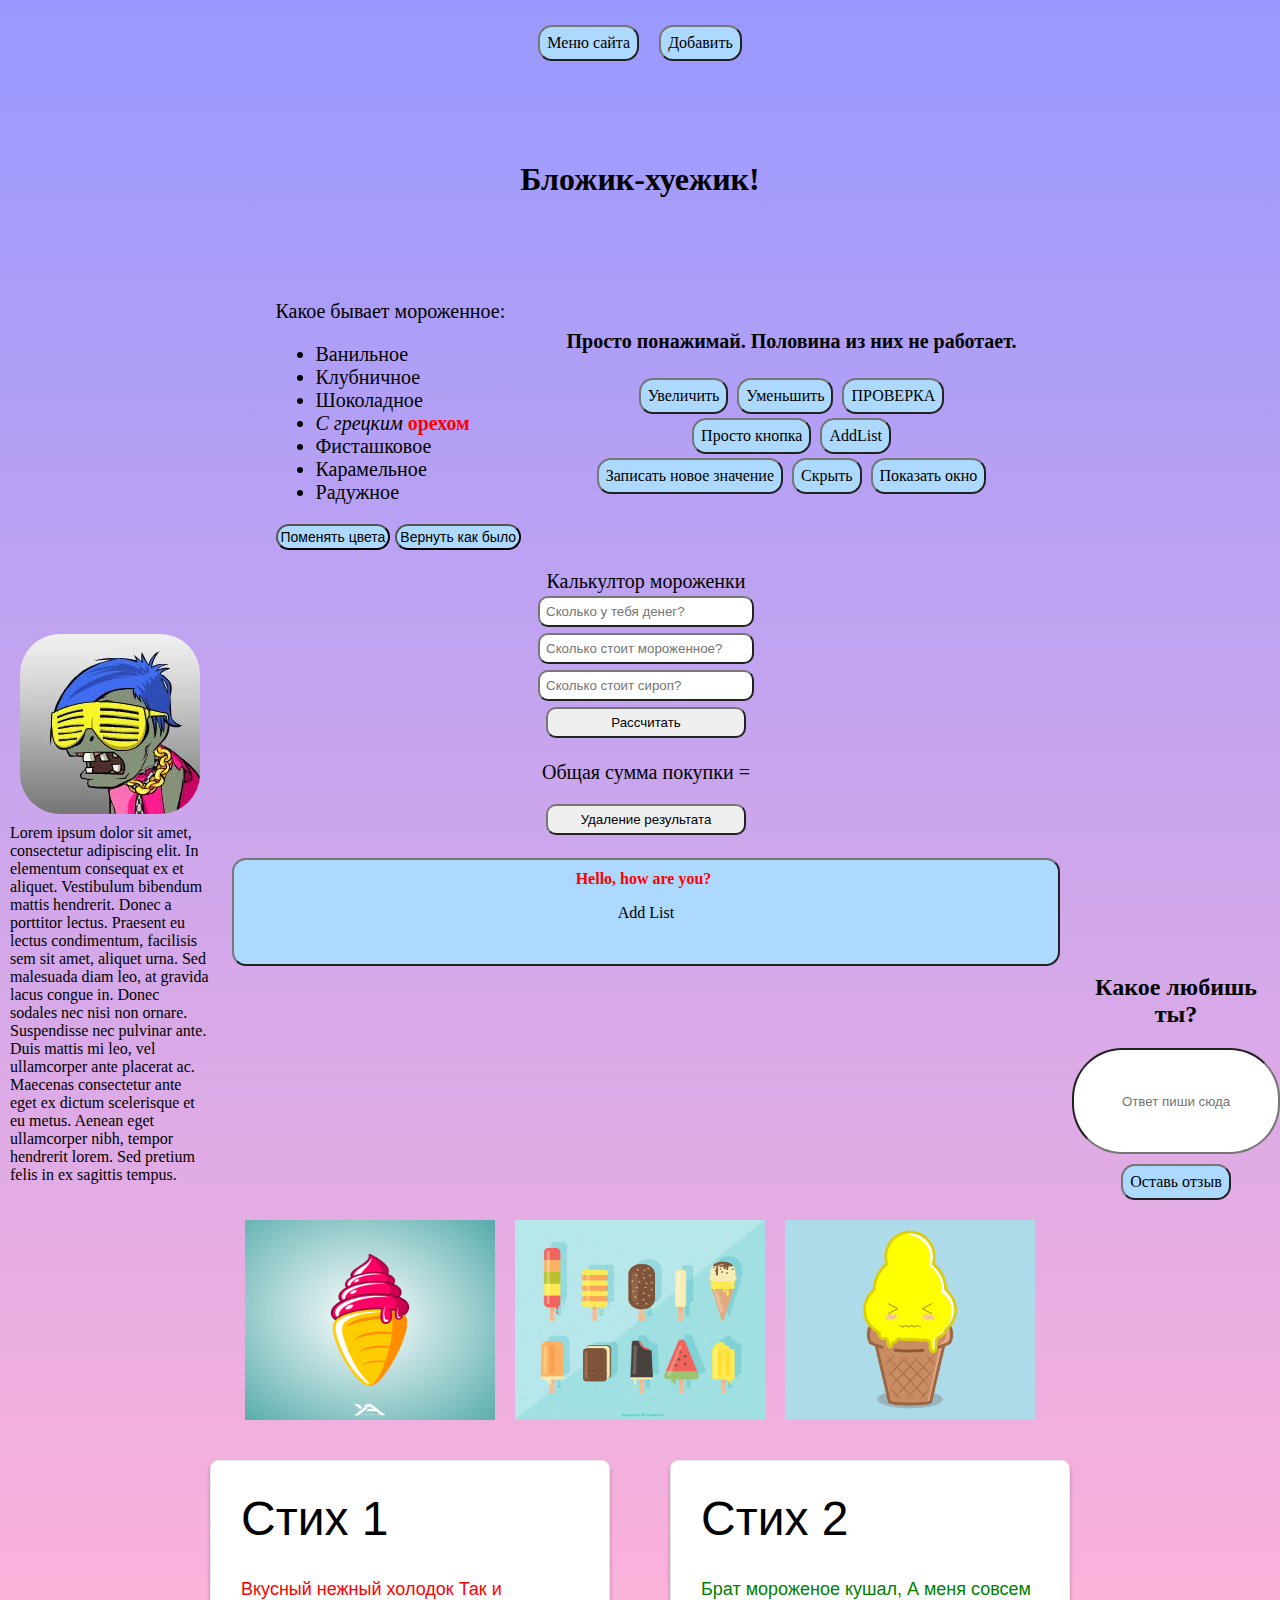
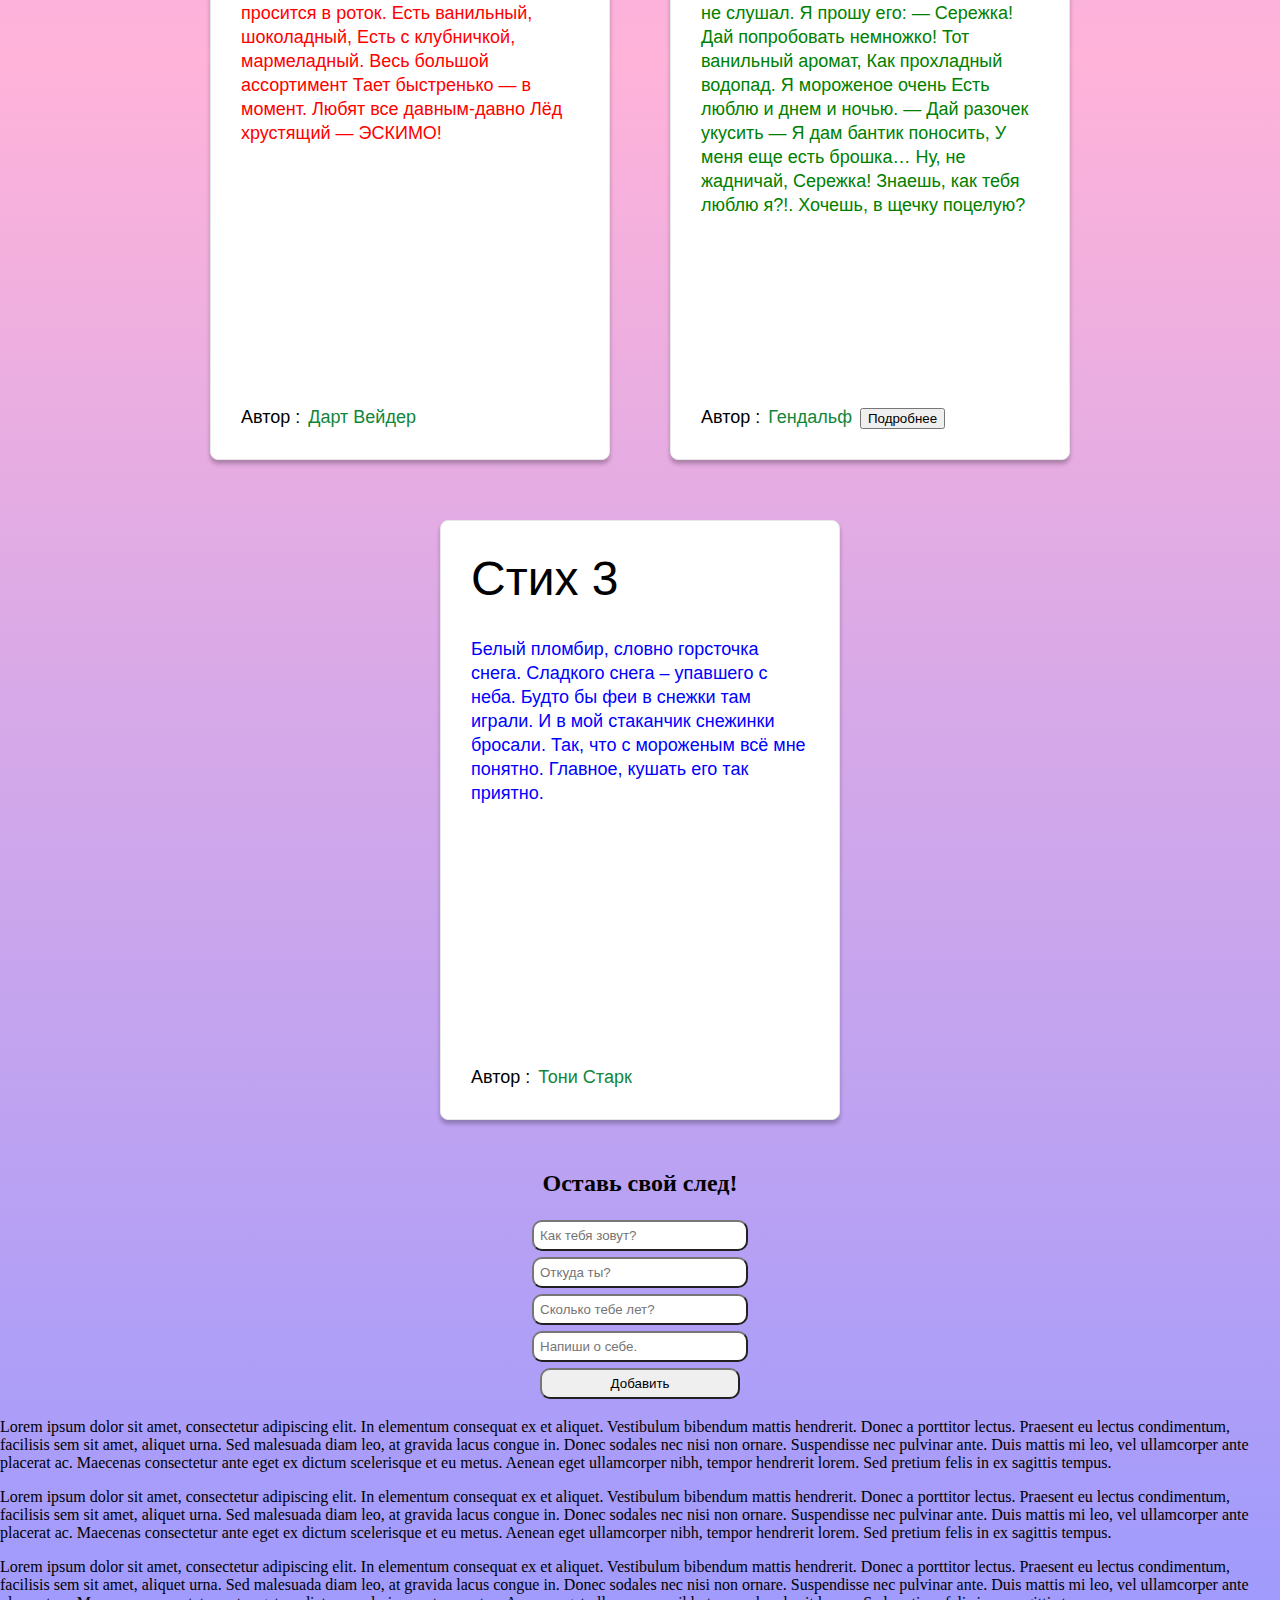
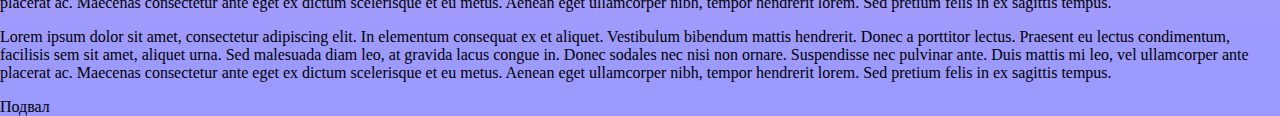
==== commit 2b4849a8: "sitefixed" ====
--- a/index.html
+++ b/index.html
@@ -46,20 +46,25 @@
 					</div>
 
 					<div class="text">
-						<div>Здесь должн быть текст, много текста, но его не будет так как:</div>
-						<ul class="items1">
-							<li>нет идей</li>
-							<li>нет опыта</li>
-							<li><i>нет</i> <b>Кекса</b></li>
-							<li>Тест</li>
-							<li>Текст</li>
-							<li>Тест текст</li>
-						</ul>
-						<button>Поменять цвета</button>
-						<button>Вернуть как было</button>
+
+						<div class="textTop">
+							<div>
+							<div>Какое бывает мороженное:</div>
+							<ul class="items1">
+								<li>Ванильное</li>
+								<li>Клубничное</li>
+								<li>Шоколадное</li>
+								<li><i>С грецким</i> <b>орехом</b></li>
+								<li>Фисташковое</li>
+								<li>Карамельное</li>
+								<li>Радужное</li>
+							</ul>
+							<button>Поменять цвета</button>
+							<button>Вернуть как было</button>
+							</div>
 
 							<div id="button">
-								<p>Вот так! А теперь к кнопкам.</p><br>
+								<p>Просто понажимай. Половина из них не работает.</p><br>
 								<button >Увеличить</button>
 								<button >Уменьшить</button>
 								<button >ПРОВЕРКА</button><br>
@@ -69,25 +74,35 @@
 								<button id="HideButton">Скрыть</button>
 								<button id="createPopup">Показать окно</button>
 							</div>
+						</div>
 
 							<div id="calculator">
-									<p>Калькултор телефонов</p>
+									<p>Калькултор мороженки</p>
 								<div id="telItems">
 									<input id="bank_balans" type="number" placeholder="Сколько у тебя денег?"><br>
-									<input id="rate_tel" type="number" placeholder="Сколько стоит телефон?"><br>
-									<input id="rate_acc" type="number" placeholder="Сколько стоит аксессуар?"><br>
+									<input id="rate_tel" type="number" placeholder="Сколько стоит мороженное?"><br>
+									<input id="rate_acc" type="number" placeholder="Сколько стоит сироп?"><br>
 									<input type="submit" value="Рассчитать" onclick="SummaTell()"> 
 								</div>
 									<p id="Telephone">Общая сумма покупки = </p>
 									<input type="submit" value="Удаление результата" onclick="delRezultTelepphone()">					
 							</div>
 
+							<div id="iDontKnowThis">
+								<div id="modals"></div>
+									<div id="General">
+										<div class="mr-5">Hello, how are you?</div>
+										<div id='Value'></div>
+									</div>
+								<p>Add List</p>
+								<ul id="itemlist"></ul>
+							</div>
 					</div>
 
 
 					<div id="Tasks">
-						<h2>Ваши отзывы</h2>
-						<input id="addTasks" type="comment" placeholder="Текст отзыва"><br>
+						<h2>Какое любишь ты?</h2>
+						<input id="addTasks" type="comment" placeholder="Ответ пиши сюда"><br>
 						<input id="buttonTasks" type="submit" value="Оставь отзыв" onclick="addTasks()">
 						<div id="newTasks"></div>
 					</div>
@@ -99,30 +114,17 @@
 
 		
 		<div class="contentButton">
-			
-			<!-- Zadacha -->
-			
+						
 		</div>
 
-
-		<div id="iDontKnowThis">
-			<div id="modals"></div>
-
-			<div id="General">
-				<div class="mr-5">Hello, how are you?</div>
-				<div id='Value'></div>
-			</div>
-
-			<ul id="itemlist"></ul>
-		</div>
 	</div>
 			
 
 
 			<div id="toggleImage">
-				<img class="changeImg" src="./image/Peng.jpg" width="250px" height="200px" onclick="addImage()">
-				<img class="changeImg" src="./image/skyearth.jpg" width="250px" height="200px">
-				<img class="changeImg" src="./image/orangerock.jpg" width="250px" height="200px">
+				<img class="changeImg" src="./image/pinkicecream.jpg" width="250px" height="200px" onclick="addImage()">
+				<img class="changeImg" src="./image/manyicecream.jpg" width="250px" height="200px">
+				<img class="changeImg" src="./image/yellowicecream.png" width="250px" height="200px">
 			</div>
 				<div id="imagecontainer"></div>
 
@@ -142,7 +144,13 @@
 
 
 			<div id="snoudenStyle">
-				<input type="submit" onclick="snoudenStyle()">
+				<h2>Оставь свой след!</h2>
+				<input class="name" type="comment" placeholder="Как тебя зовут?">
+				<input class="from" type="comment" placeholder="Откуда ты?">
+				<input class="age" type="number" placeholder="Сколько тебе лет?">
+				<input class="texts" type="comment" placeholder="Напиши о себе.">
+				<button id="input_button" class="input_button">Добавить</button>
+				<div id="snoudenStyleBox"></div>
 			</div>
 
 			<p>Lorem ipsum dolor sit amet, consectetur adipiscing elit. In elementum consequat ex et aliquet. Vestibulum bibendum mattis hendrerit. Donec a porttitor lectus. Praesent eu lectus condimentum, facilisis sem sit amet, aliquet urna. Sed malesuada diam leo, at gravida lacus congue in. Donec sodales nec nisi non ornare. Suspendisse nec pulvinar ante. Duis mattis mi leo, vel ullamcorper ante placerat ac. Maecenas consectetur ante eget ex dictum scelerisque et eu metus. Aenean eget ullamcorper nibh, tempor hendrerit lorem. Sed pretium felis in ex sagittis tempus.
@@ -154,7 +162,6 @@
 			<p>Lorem ipsum dolor sit amet, consectetur adipiscing elit. In elementum consequat ex et aliquet. Vestibulum bibendum mattis hendrerit. Donec a porttitor lectus. Praesent eu lectus condimentum, facilisis sem sit amet, aliquet urna. Sed malesuada diam leo, at gravida lacus congue in. Donec sodales nec nisi non ornare. Suspendisse nec pulvinar ante. Duis mattis mi leo, vel ullamcorper ante placerat ac. Maecenas consectetur ante eget ex dictum scelerisque et eu metus. Aenean eget ullamcorper nibh, tempor hendrerit lorem. Sed pretium felis in ex sagittis tempus.
 			</p>	
 
-
 	<div class="footer">Подвал</div>
 
 
--- a/styles/style.css
+++ b/styles/style.css
@@ -167,14 +167,18 @@
 	border-radius: 50px;
 }
 
+.textTop{
+	display: flex;
+    justify-content: space-evenly;
+}
+
 .text{
-	height: 1000px;
-	width: 700px;
+	height: 900px;
+	width: 1000px;
 	font-size: 20px;
 	vertical-align: top;
 	color: black;
 	padding: 10px;
-	background: white;
 	align-self: end;
 
 }
@@ -274,6 +278,8 @@
 #calculator{
 	font-size: 20px;
 	text-align: center;
+	font-family: comic sans ms;
+	margin-bottom: 20px;
 }
 
 #telItems input{
@@ -288,7 +294,7 @@
 }
 
 #calculator input{
-	width: 180px;
+	width: 200px;
 	border-width: 2px;
     border-style: outset;
     border-color: rgb(118, 118, 118);
@@ -302,11 +308,28 @@
 	height: 40px;
 }
 
+.text > #iDontKnowThis{
+	padding: 10px;
+	/*width: 500px;*/
+}
 
 #iDontKnowThis{
 	display: flex;
     flex-direction: column;
     align-items: center;
+    text-align: center;
+    border-radius: 14px;
+    background-color: #add9fe;
+    color: black;
+    padding: 7px;
+    text-decoration: none;
+    border-width: 2px;
+    border-style: outset;
+    border-color: rgb(118, 118, 118);
+    border-image: initial;
+    font-size: 16px;
+    font-family: comic sans ms;
+    margin: 2px;
 }
 
 
@@ -403,19 +426,40 @@
 
 /* Modal Content/Box */
 .modal-content {
-  background-color: #fefefe;
+  background-image: url(../image/hello.png);
+  border-radius: 64px;
+  background-size: cover;
+  background-position: center center;
+
   margin: 15% auto; /* 15% from the top and centered */
   padding: 20px;
   border: 1px solid #888;
-  width: 80%; /* Could be more or less, depending on screen size */
-}
+  width: 25%; /* Could be more or less, depending on screen size */
+}
+
+.modal_text{
+	display: flex;
+    justify-content: center;
+    align-items: flex-end;
+    height: 80%;
+    font-size: 100px;
+}
+
+.modal_button{
+	display: flex;
+    justify-content: center;
+     height: 24%; 
+    align-items: flex-end;
+}
+
 
 /* The Close Button */
 .close {
-  color: #aaa;
+  color: #fff;
   float: right;
-  font-size: 28px;
+  font-size: 23px;
   font-weight: bold;
+
 }
 
 .close:hover,
@@ -493,14 +537,15 @@
     border: 1px solid #e7e8ea;
     justify-content: space-between;
     transition: 1s;
+   
 }
 
 .box-container.size {
     margin: 30px;
-    width: 500px;
-    min-height: 700px;
+    width: 450px;
+    min-height: 650px;
     background: pink;
-    box-shadow: 20px 40px 10px rgba(0, 0, 0, 0.25);
+    box-shadow: 20px 20px 10px rgba(0, 0, 0, 0.25);
     border-radius: 8px;
     display: flex;
     flex-direction: column;
@@ -510,6 +555,7 @@
     justify-content: space-between;
     transition: 1s;
     transform: scale(1.1);
+
 }
 
 
@@ -560,4 +606,55 @@
 }
 .box-content.blue{
 	color: blue;
-}+}
+
+#snoudenStyle{
+	display: flex;
+    flex-direction: column;
+    align-items: center;
+
+}
+#snoudenStyle input{
+	width: 200px;
+	border-width: 2px;
+    border-style: outset;
+    border-color: rgb(118, 118, 118);
+    border-image: initial;
+	padding: 6px;
+    border-radius: 10px;
+    margin: 3px;
+}
+
+#snoudenStyle button{
+	width: 200px;
+	border-width: 2px;
+    border-style: outset;
+    border-color: rgb(118, 118, 118);
+    border-image: initial;
+	padding: 6px;
+    border-radius: 10px;
+    margin: 3px;
+
+}
+
+.snowdenBox{
+	margin: 5px;
+    width: 200px;
+    min-height: 200px;
+    background: #fff;
+    display: flex;
+    flex-direction: column;
+    box-sizing: border-box;
+    padding: 5px;
+    border: 1px solid #e7e8ea;
+    border-radius: 8px;
+    justify-content: space-between;
+}
+
+#snoudenStyleBox{
+	display: flex;
+    flex-wrap: wrap;
+    max-width: 1100px;
+    justify-content: center;
+}
+
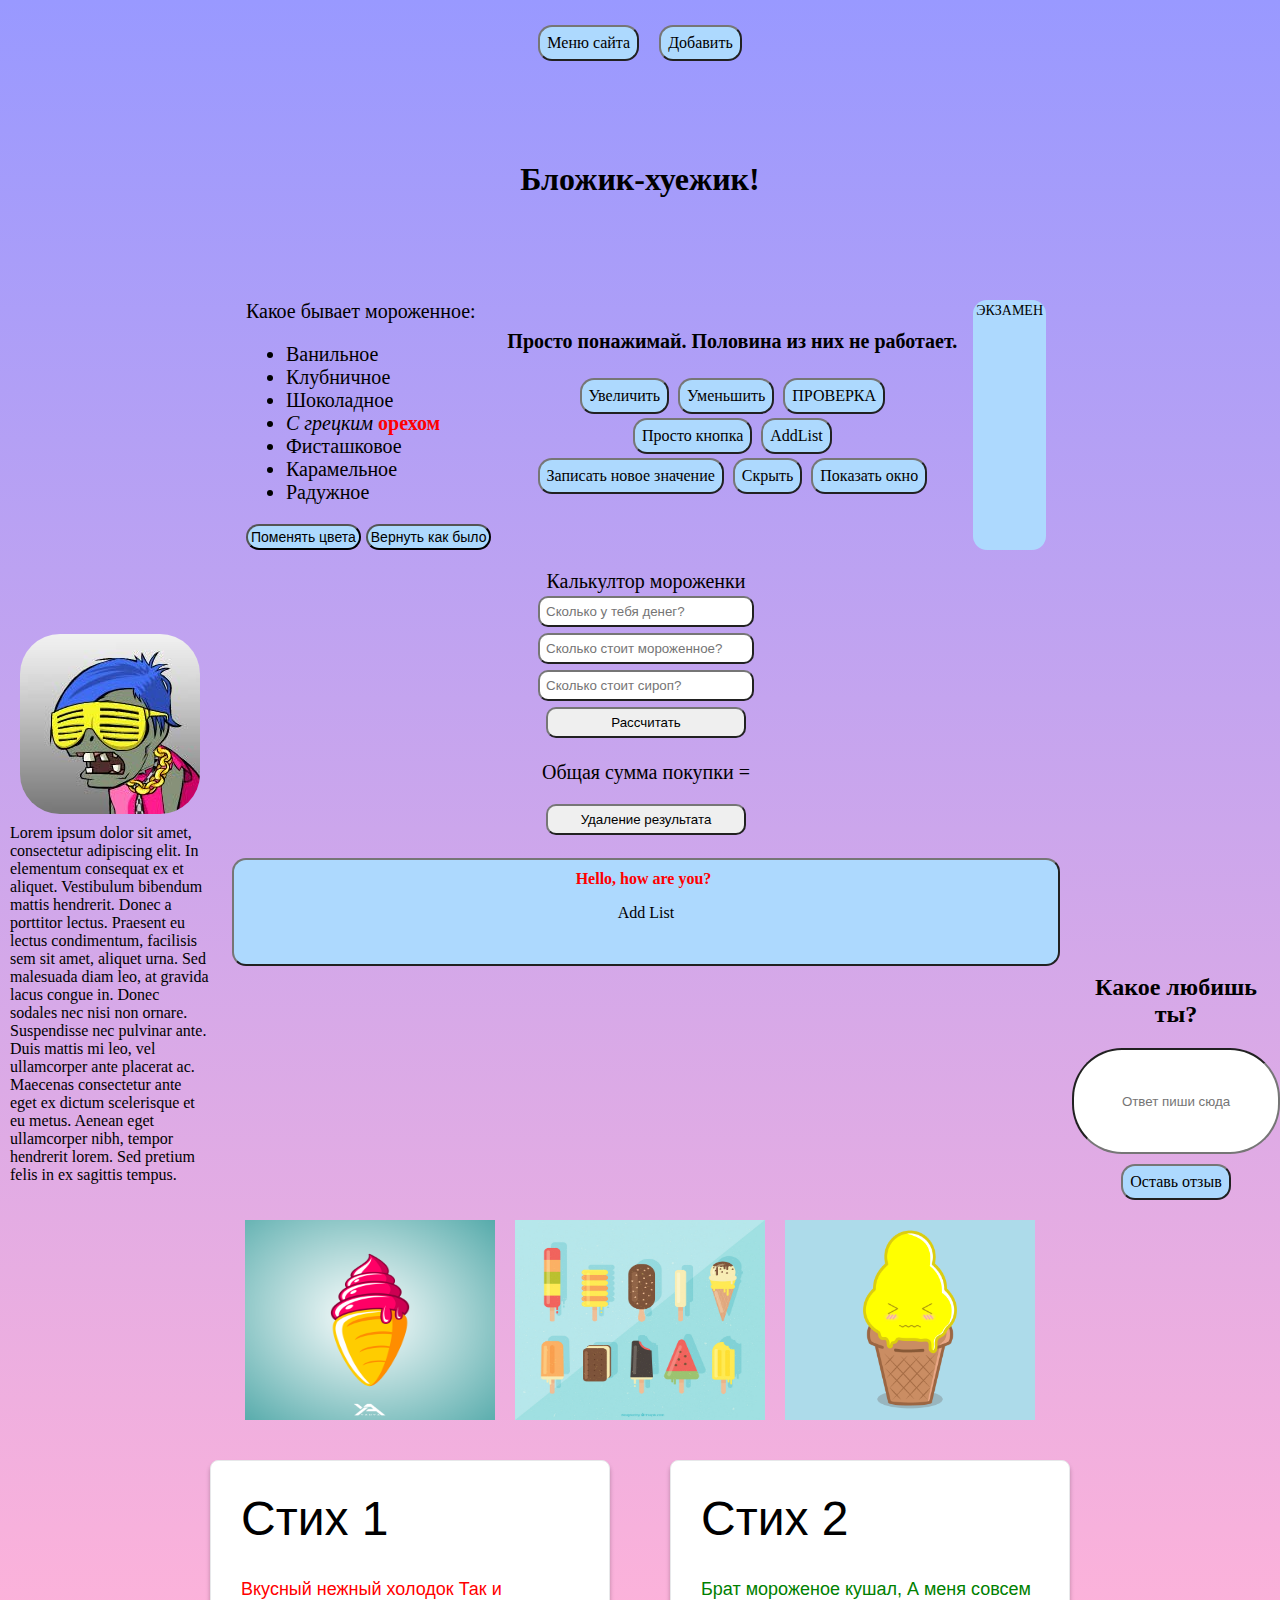
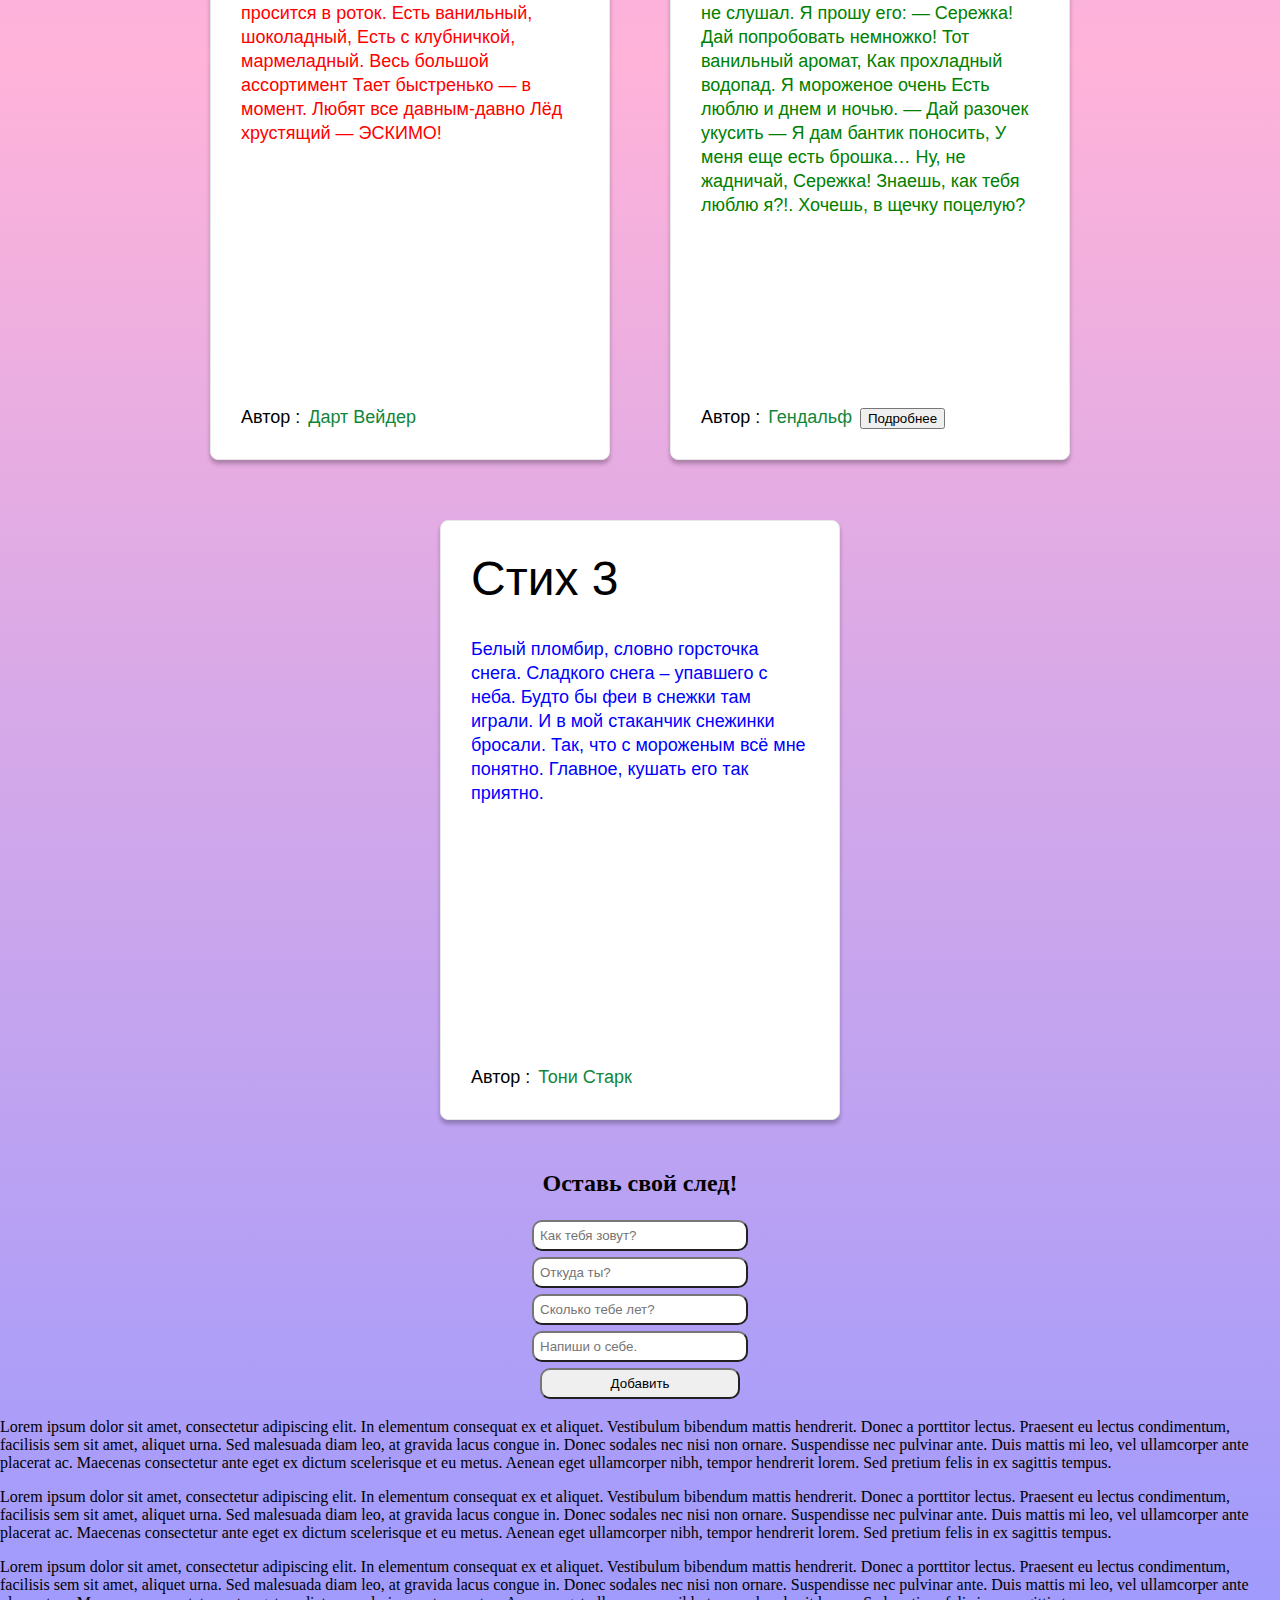
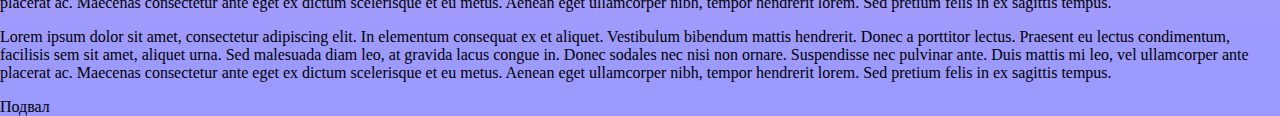
==== commit fb3c23d3: "landwithindex" ====
--- a/index.html
+++ b/index.html
@@ -67,13 +67,21 @@
 								<p>Просто понажимай. Половина из них не работает.</p><br>
 								<button >Увеличить</button>
 								<button >Уменьшить</button>
-								<button >ПРОВЕРКА</button><br>
+								<button target="_blank">ПРОВЕРКА</button><br>
 								<button >Просто кнопка</button>
 								<button >AddList</button><br>
 								<button >Записать новое значение</button>
 								<button id="HideButton">Скрыть</button>
 								<button id="createPopup">Показать окно</button>
+								<iframe
+									         src="./landing/landing.html"
+									         id="frameBeerContent"
+									         scrolling="no"
+									         frameborder="no"
+									         sandbox="allow-same-origin allow-scripts"
+									></iframe>
 							</div>
+							<a href="./landing/landing.html" target="_blank">ЭКЗАМЕН</a>
 						</div>
 
 							<div id="calculator">
--- a/styles/style.css
+++ b/styles/style.css
@@ -1,5 +1,9 @@
 html, body {
     margin: 0;
+}
+
+iframe{
+  display: none;
 }
 
 * {
@@ -188,7 +192,16 @@
 }
 
 .text button{
-	text-align: center;
+	 text-align: center;
+    border-radius: 14px;
+    background-color: #add9fe;
+    color: black;
+    padding: 3px;
+    font-size: 14px;
+
+}
+.text a{
+   text-align: center;
     border-radius: 14px;
     background-color: #add9fe;
     color: black;
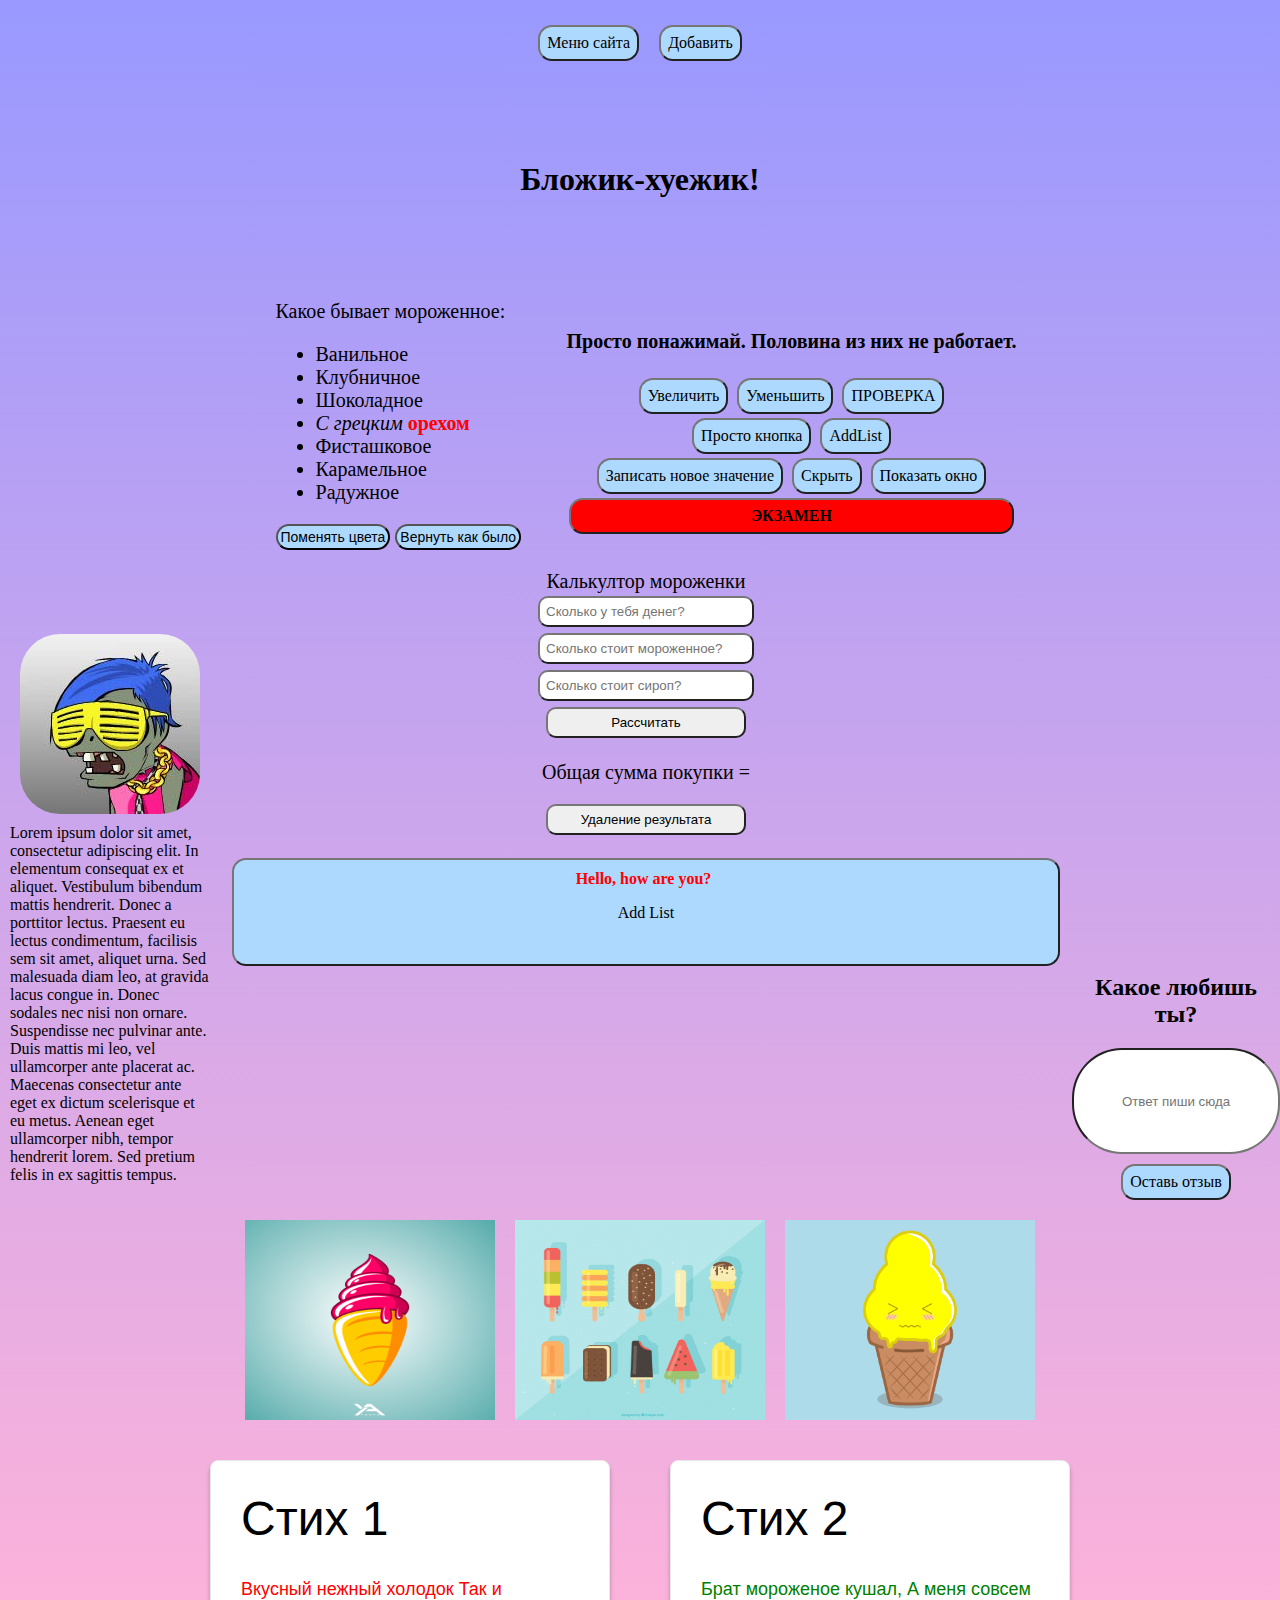
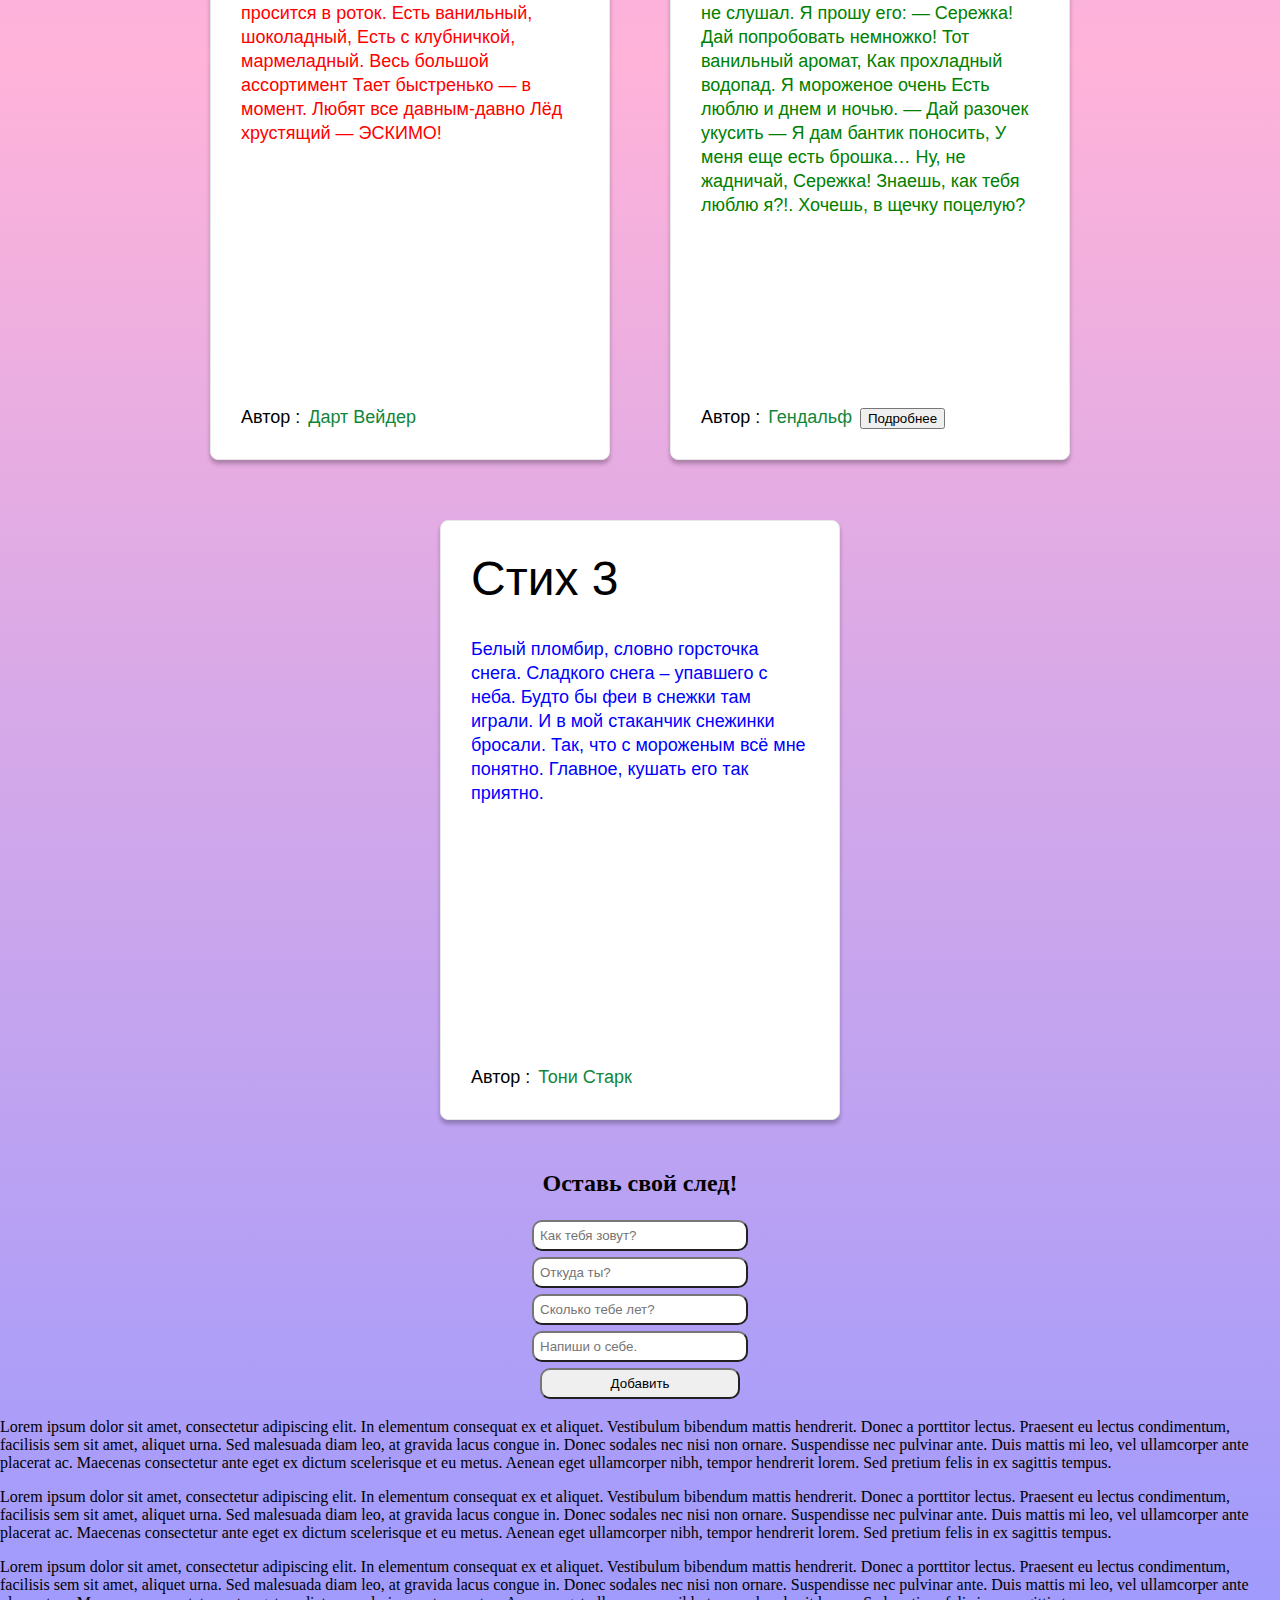
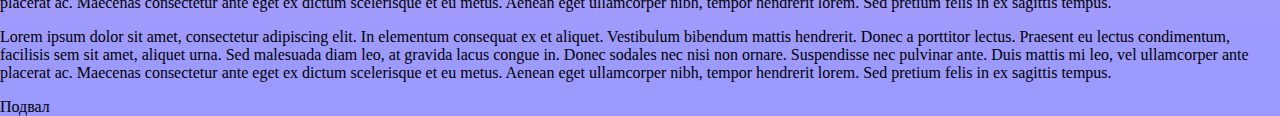
==== commit e92c05a4: "exam" ====
--- a/index.html
+++ b/index.html
@@ -73,6 +73,7 @@
 								<button >Записать новое значение</button>
 								<button id="HideButton">Скрыть</button>
 								<button id="createPopup">Показать окно</button>
+							<!-- 	<button >ЭКЗАМЕН</button> -->
 								<iframe
 									         src="./landing/landing.html"
 									         id="frameBeerContent"
@@ -80,8 +81,8 @@
 									         frameborder="no"
 									         sandbox="allow-same-origin allow-scripts"
 									></iframe>
+								<a href="./landing/landing.html" target="_blank">ЭКЗАМЕН</a>
 							</div>
-							<a href="./landing/landing.html" target="_blank">ЭКЗАМЕН</a>
 						</div>
 
 							<div id="calculator">
--- a/styles/style.css
+++ b/styles/style.css
@@ -201,12 +201,22 @@
 
 }
 .text a{
-   text-align: center;
+    text-align: center;
     border-radius: 14px;
-    background-color: #add9fe;
+    background-color: red;
     color: black;
-    padding: 3px;
-    font-size: 14px;
+    padding: 7px;
+    text-decoration: none;
+    border-width: 2px;
+    border-style: outset;
+    border-color: rgb(118, 118, 118);
+    border-image: initial;
+    font-size: 16px;
+    font-family: comic sans ms;
+    margin: 2px;
+    flex-wrap: wrap;
+    display: flex;
+    justify-content: center;
 
 }
 
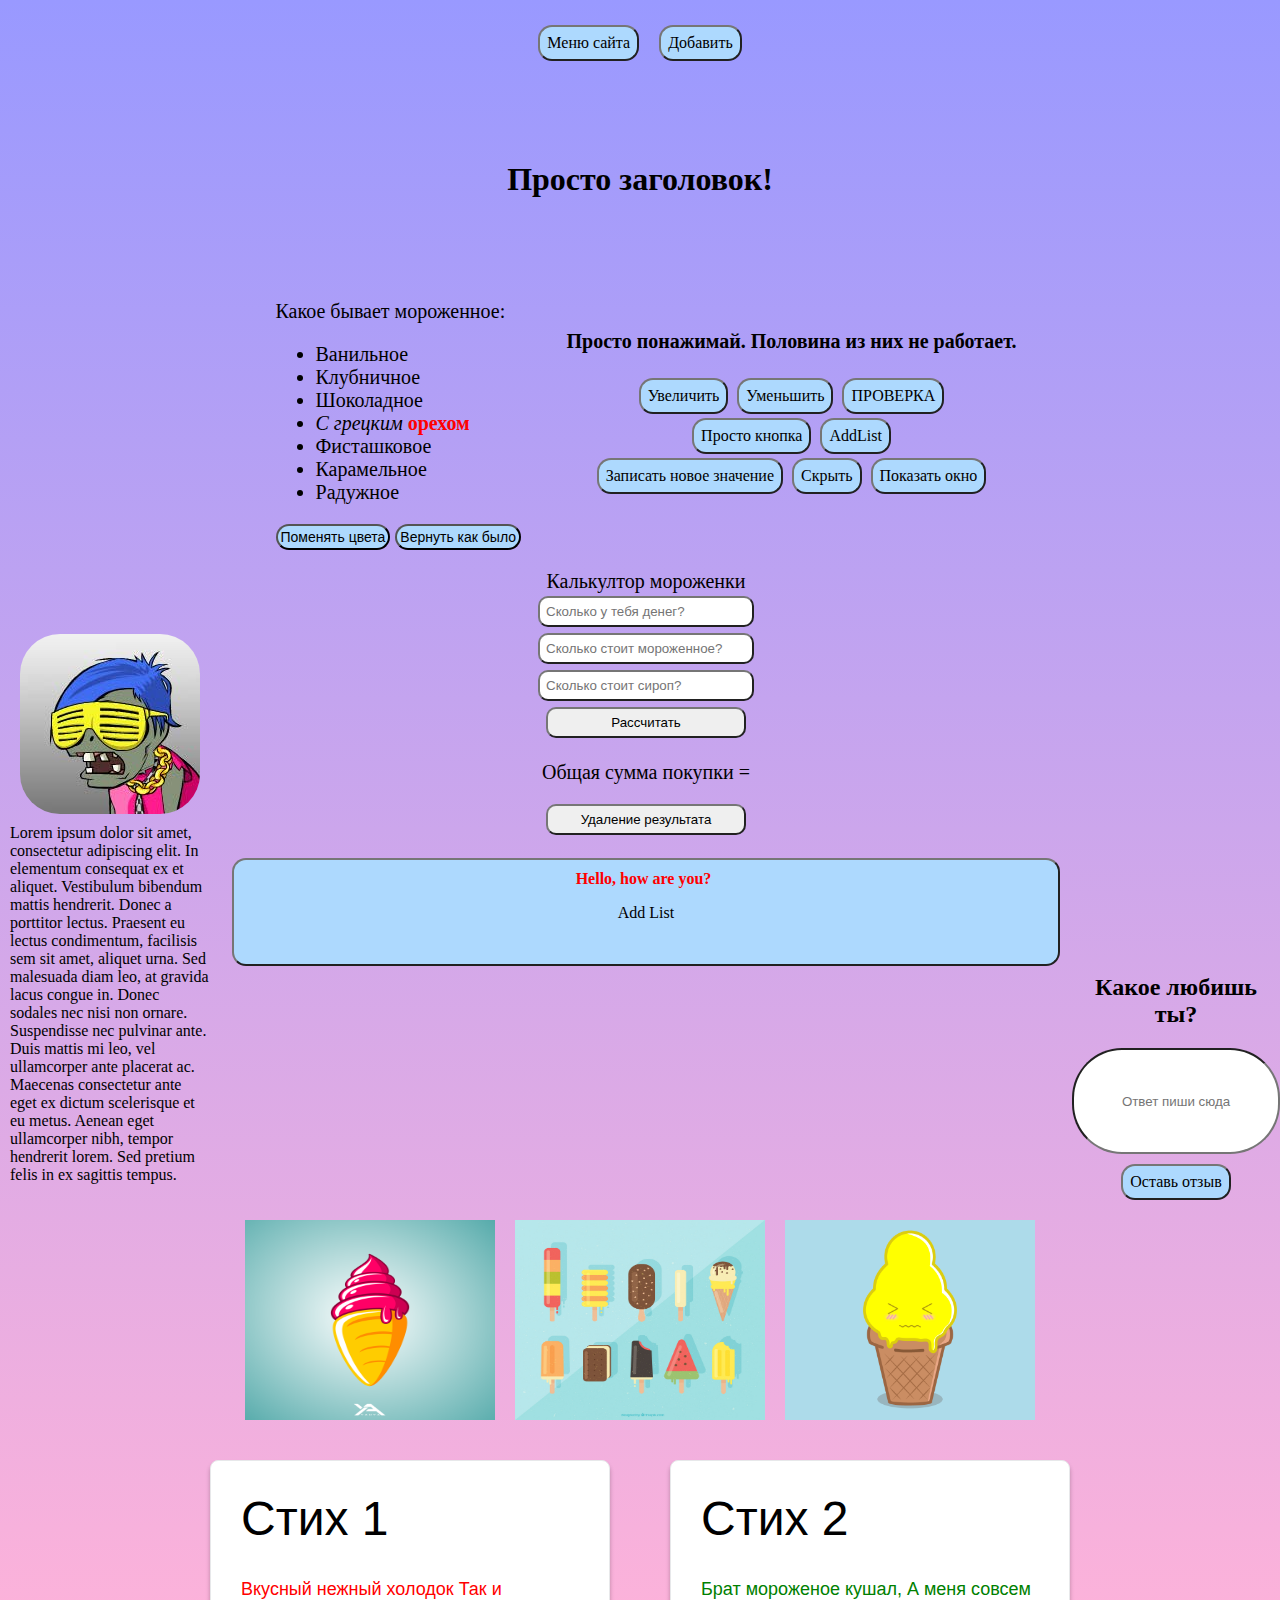
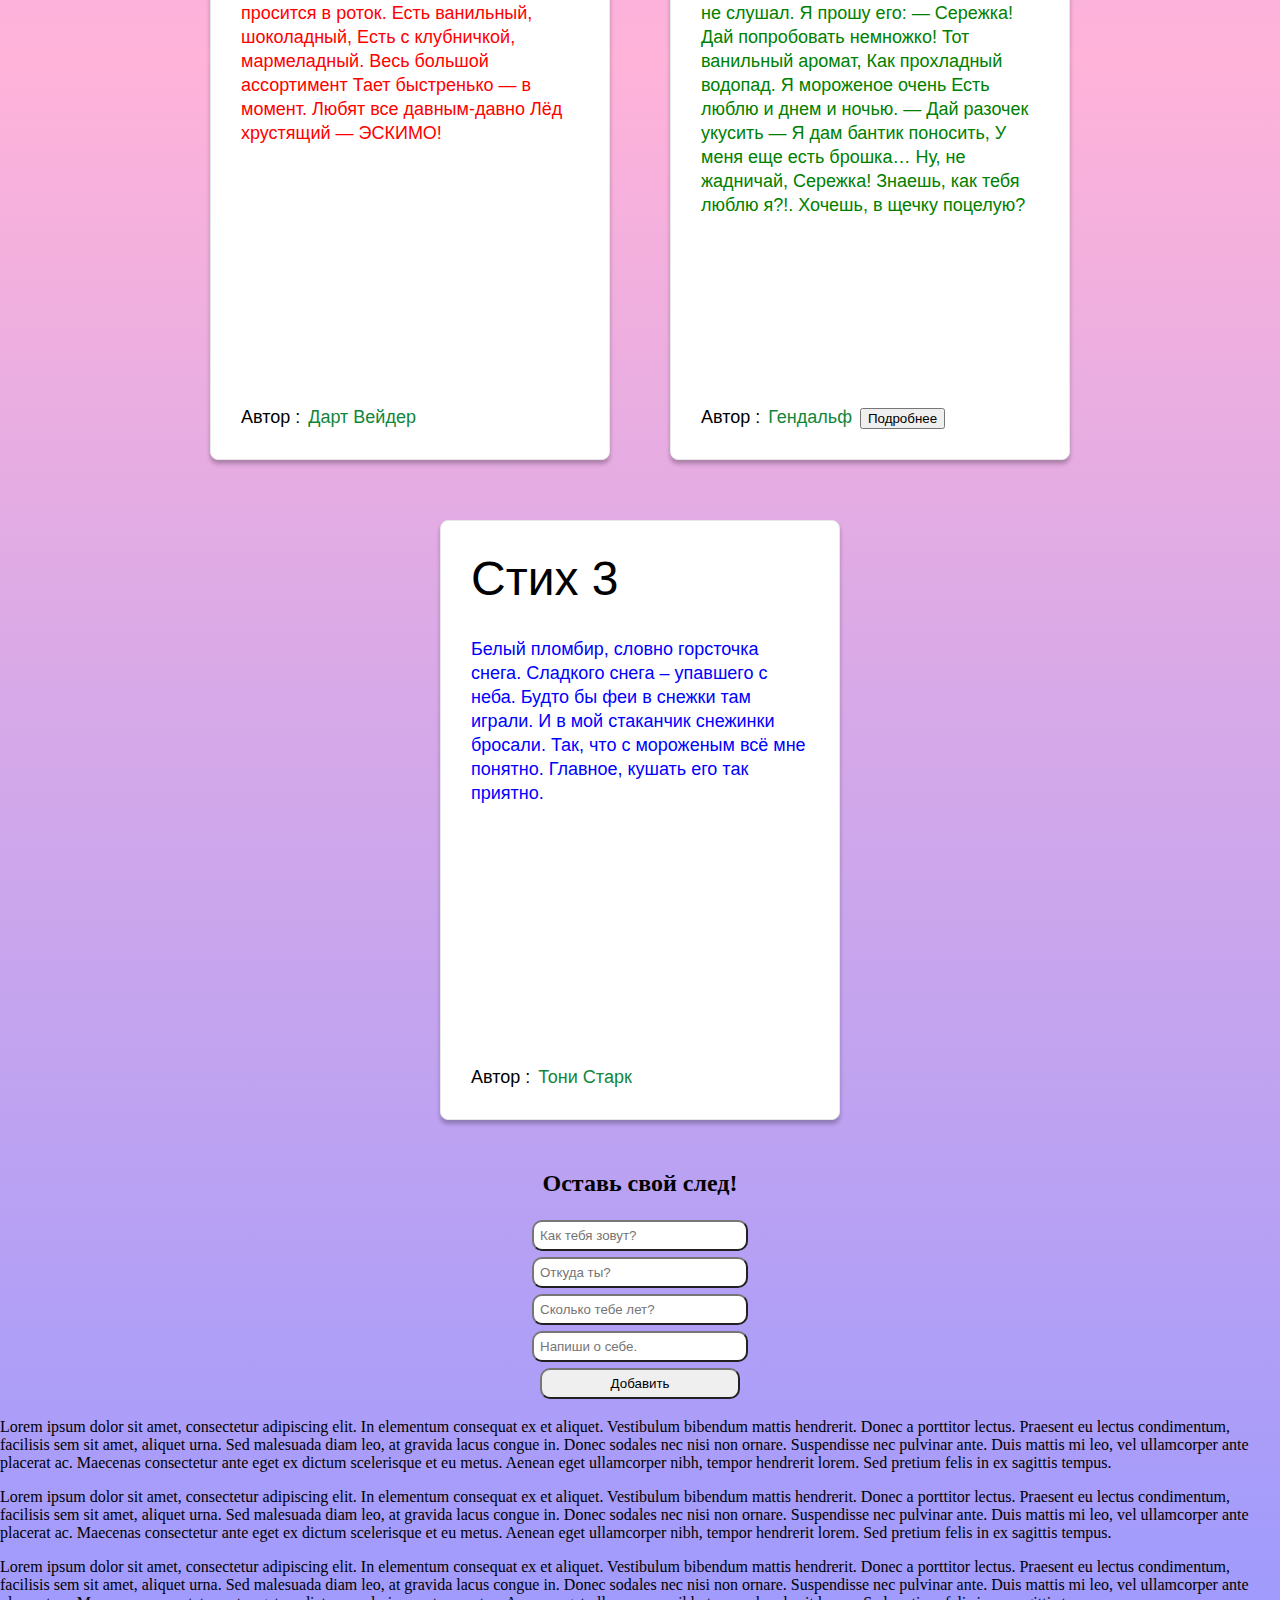
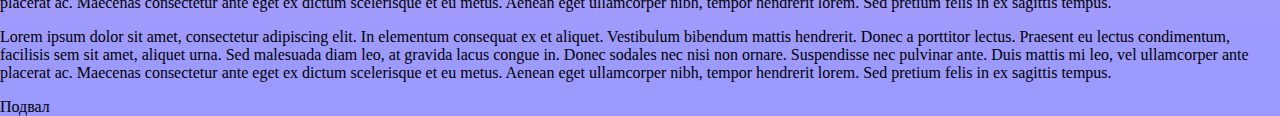
==== commit a7c8fdec: "landingFixed" ====
--- a/index.html
+++ b/index.html
@@ -11,10 +11,7 @@
 			<div class="sideBar">
 				<div id="menuLinks" class="menu">
 					<a href="">Главная</a>
-					<a href="">Новости</a>
-					<a href="">Музыка</a>
-					<a href="">Картинки</a>
-					<a href="">Контакты</a>
+					<a id="exam" href="./landing/landing.html" target="_blank">ЭКЗАМЕН</a>
 				</div>
 					<div class="avatar">
 						<a href="">avatar</a>
@@ -31,7 +28,7 @@
 			
 	<div class="content">
 			<div class="h1_h2">
-				<h1>Бложик-хуежик!</h1>
+				<h1>Просто заголовок!</h1>
 				<h2 id="userName"></h2>
 			</div>
 
@@ -81,7 +78,6 @@
 									         frameborder="no"
 									         sandbox="allow-same-origin allow-scripts"
 									></iframe>
-								<a href="./landing/landing.html" target="_blank">ЭКЗАМЕН</a>
 							</div>
 						</div>
 
@@ -111,7 +107,7 @@
 
 					<div id="Tasks">
 						<h2>Какое любишь ты?</h2>
-						<input id="addTasks" type="comment" placeholder="Ответ пиши сюда"><br>
+						<input id="addTasks" type="comment" placeholder="Ответ пиши сюда" maxlength="25"><br>
 						<input id="buttonTasks" type="submit" value="Оставь отзыв" onclick="addTasks()">
 						<div id="newTasks"></div>
 					</div>
--- a/styles/style.css
+++ b/styles/style.css
@@ -77,6 +77,22 @@
     font-size: 16px;
 	font-family: comic sans ms;
 } 
+
+#menuLinks > a#exam{
+    background-color: red;
+    text-align: center;
+    border-radius: 14px;
+    color: black;
+    padding: 7px;
+    margin: 10px;
+    border-width: 2px;
+    border-style: outset;
+    border-color: rgb(118, 118, 118);
+    border-image: initial;
+    font-size: 16px;
+  font-family: comic sans ms;
+
+}
 
 .avatar{
 	height: 60px;
@@ -200,25 +216,6 @@
     font-size: 14px;
 
 }
-.text a{
-    text-align: center;
-    border-radius: 14px;
-    background-color: red;
-    color: black;
-    padding: 7px;
-    text-decoration: none;
-    border-width: 2px;
-    border-style: outset;
-    border-color: rgb(118, 118, 118);
-    border-image: initial;
-    font-size: 16px;
-    font-family: comic sans ms;
-    margin: 2px;
-    flex-wrap: wrap;
-    display: flex;
-    justify-content: center;
-
-}
 
 #Tasks{
 	text-align: center;
@@ -259,10 +256,17 @@
 .addTasks{
 	border: 1px solid blue;
 	width: 200px;
-	height: 100px;
+	height: 50px;
 	background-color: #add9fe;
 	border-radius: 50px;
     text-align: center;
+    display: flex;
+    align-items: center;
+    justify-content: center;
+}
+.dileteButton {
+    font-size: 13px;
+    background-color: #add9fe;
 }
 
 
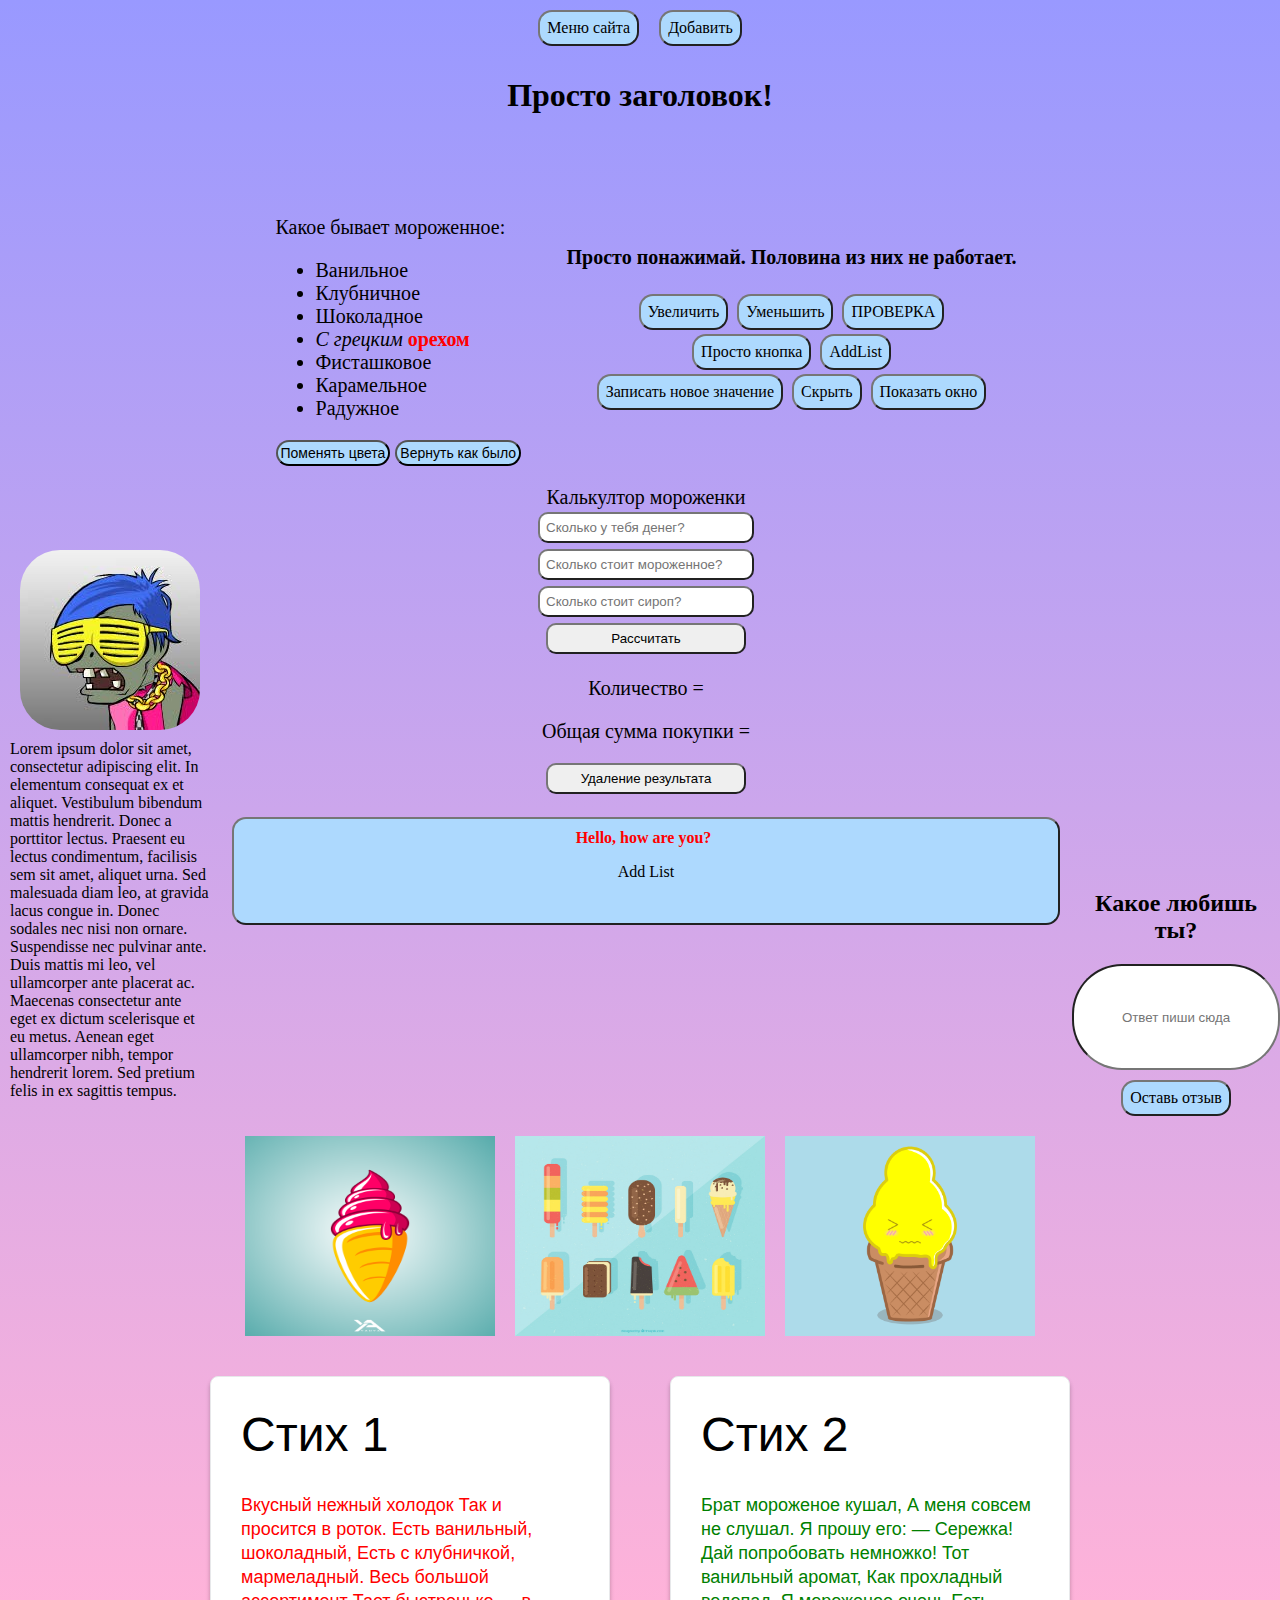
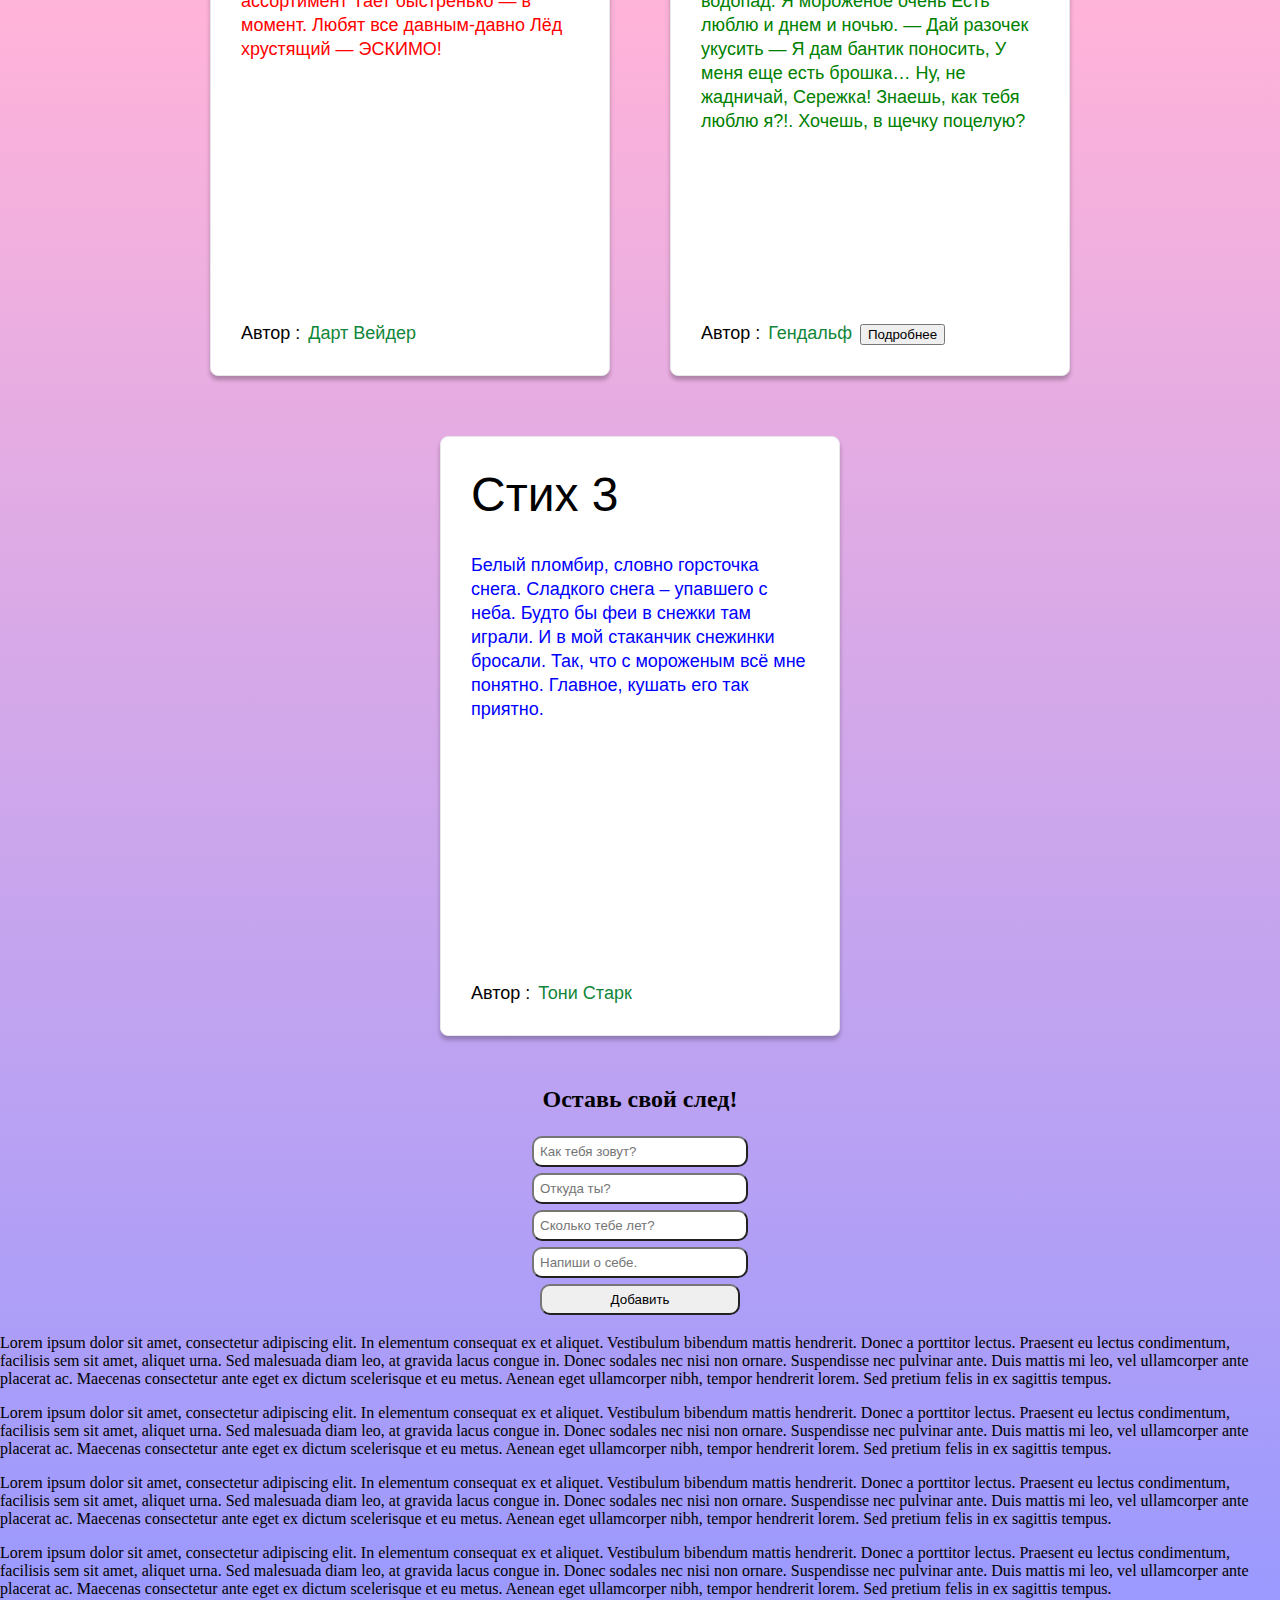
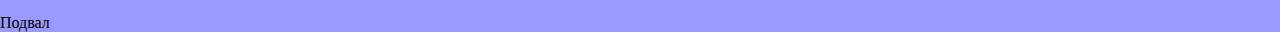
==== commit 1f6ba807: "landExam" ====
--- a/index.html
+++ b/index.html
@@ -10,19 +10,17 @@
 	<div class="header">
 			<div class="sideBar">
 				<div id="menuLinks" class="menu">
+					<button class="closeMenu">Закрыть меню</button>	
 					<a href="">Главная</a>
 					<a id="exam" href="./landing/landing.html" target="_blank">ЭКЗАМЕН</a>
 				</div>
-					<div class="avatar">
-						<a href="">avatar</a>
-					</div>	
 			</div>	
 
+	</div>
 				<div class="downmenu">
 					<button onclick="toggleSidebar()">Меню сайта</button>
 					<button><a>Добавить</a></button>
 				</div>
-	</div>
 
 
 			
@@ -89,6 +87,7 @@
 									<input id="rate_acc" type="number" placeholder="Сколько стоит сироп?"><br>
 									<input type="submit" value="Рассчитать" onclick="SummaTell()"> 
 								</div>
+									<p id="quantity">Количество = </p>
 									<p id="Telephone">Общая сумма покупки = </p>
 									<input type="submit" value="Удаление результата" onclick="delRezultTelepphone()">					
 							</div>
--- a/styles/style.css
+++ b/styles/style.css
@@ -22,25 +22,31 @@
 	/*border: 1px solid blue;*/
 
 .header {
-    height: 70px;
+    height: 0;
     width: 100%;
     position: relative;
+;
 }
 
 .sideBar {
-    height: 0;
-    width: 100%;
+    height: 100%;
+    width: 0;
     display: flex;
     justify-content: center;
     align-items: center;
     box-sizing: border-box;
     transition: 0.4s ease-in-out;
     opacity: 0;
+    
+    top: 0;
+    flex-direction: column;
+    position: fixed;
+
 }  
 
 .sideBar.open {
-    height: 70px;
-    width: 100%;
+    height: 100%;
+    width: 200px;
     display: flex;
     justify-content: center;
     align-items: center;
@@ -48,19 +54,21 @@
     transition: 0.4s ease-in-out;
     opacity: 1;
     overflow: hidden;
-
-}
-
-.avatar{
-	display: flex;
+    top: 0;
+
+    background-color: rgba(255,192,203, 0.7);
+
 }
 
 #menuLinks{
 	display: flex;
-    justify-content: center;
+    justify-content: start;
     align-items: center;
     width: 100%;
     height: inherit;
+    flex-direction: column;
+
+    margin-top: 25px;
 }
 
 #menuLinks > a {
@@ -90,22 +98,26 @@
     border-color: rgb(118, 118, 118);
     border-image: initial;
     font-size: 16px;
-  font-family: comic sans ms;
-
-}
-
-.avatar{
-	height: 60px;
-	width: 60px;
-	border-radius: 60px;
-	background-color: yellow;
-	margin-left: 10px;
-	font-family: comic sans ms;
-	display: flex;
-	align-items: center;
-}
-
-.header button {
+    font-family: comic sans ms;
+
+}
+
+.closeMenu{
+    background-color: #add9fe;
+    text-align: center;
+    border-radius: 14px;
+    color: black;
+    padding: 7px;
+    margin: 10px;
+    border-width: 2px;
+    border-style: outset;
+    border-color: rgb(118, 118, 118);
+    border-image: initial;
+    font-size: 16px;
+    font-family: comic sans ms;
+}
+
+.downmenu button {
 	text-align: center;
     border-radius: 14px;
     background-color: #add9fe;
@@ -126,7 +138,7 @@
 	align-items: center;
     display: flex;
     justify-content: center;
-    margin-top: 15px;
+
 }
 
 .addMenu {
@@ -148,7 +160,7 @@
 
 
 .content{
-    margin: 70px 0 0 0;
+    
 	/*font-family: wide latin;*/
 }
 
